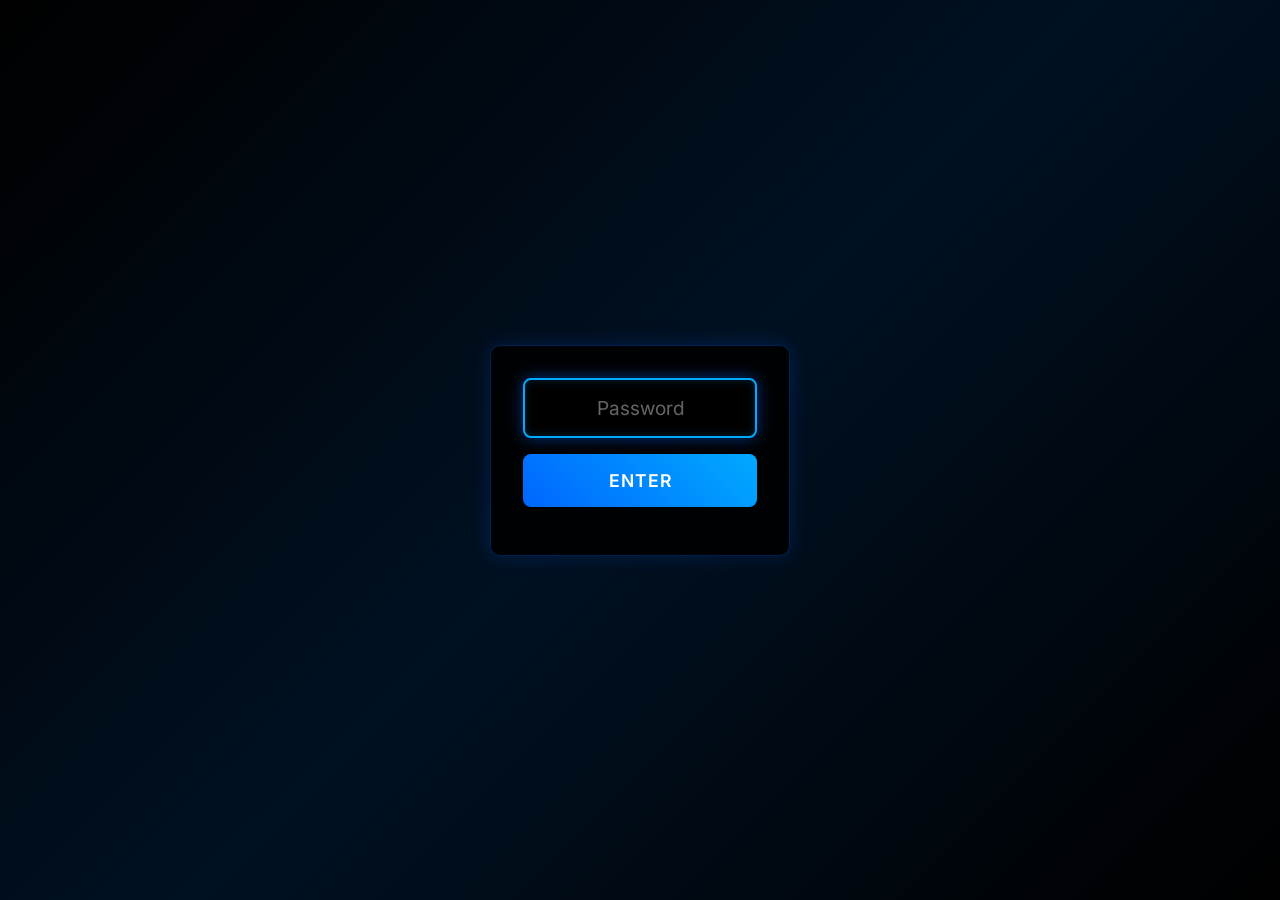
==== index.html @ 80e22170 "Add About page with bio, photo gallery, and hamburger menu link" ====
<!DOCTYPE html>
<html lang="en">
<head>
    <meta charset="UTF-8">
    <meta name="viewport" content="width=device-width, initial-scale=1.0">
    <meta name="description" content="Hells Savior - Official website of the SoundCloud rapper. Listen to latest tracks, buy merchandise, and stay updated.">
    <meta name="keywords" content="Hells Savior, rapper, SoundCloud, hip hop, music, merchandise, 777">
    <title>Hells Savior - Official Website</title>
    
    <!-- Favicon -->
    <link rel="icon" type="image/x-icon" href="/favicon.ico">
    
    <!-- CSS -->
    <link rel="stylesheet" href="src/css/main.css">
    <link rel="stylesheet" href="src/css/password.css">
    <link rel="stylesheet" href="src/css/animations.css">
    
    <!-- Fonts -->
    <link rel="preconnect" href="https://fonts.googleapis.com">
    <link rel="preconnect" href="https://fonts.gstatic.com" crossorigin>
    <link href="https://fonts.googleapis.com/css2?family=Creepster&family=Metal+Mania&family=Bebas+Neue&family=Inter:wght@300;400;500;600;700&display=swap" rel="stylesheet">
    
    <!-- Font Awesome for icons -->
    <link rel="stylesheet" href="https://cdnjs.cloudflare.com/ajax/libs/font-awesome/6.4.0/css/all.min.css">
    
    <!-- Site Configuration -->
    <script src="config/site-config.js"></script>
</head>
<body>
    <!-- Password Screen -->
    <div id="password-screen" class="password-screen">
        <div class="password-container">
            <div class="password-form">
                <input type="password" id="password-input" placeholder="Password" maxlength="4">
                <button type="button" id="password-submit">Enter</button>
            </div>
            <div id="password-error" class="password-error" style="display: none;">
                Incorrect password. Try again.
            </div>
        </div>
    </div>

    <!-- Main Content -->
    <div id="main-content" class="main-content">
        <!-- Navigation -->
        <nav class="navbar">
            <div class="nav-container">
                <!-- Desktop: left logos | Mobile: hidden -->
                <div class="nav-left nav-left-desktop">
                    <div class="logo-grid nav-logos">
                        <div class="small-logo-container">
                            <img src="assets/images/logos/bat.png" alt="Bat" class="small-logo bat-logo">
                        </div>
                        <div class="small-logo-container">
                            <img src="assets/images/logos/cowboy_hat.png" alt="Hat" class="small-logo hat-logo">
                        </div>
                        <div class="small-logo-container">
                            <img src="assets/images/logos/skull_crown.png" alt="Skull" class="small-logo skull-logo">
                        </div>
                        <div class="small-logo-container">
                            <img src="assets/images/logos/star.png" alt="Star" class="small-logo star-logo">
                        </div>
                    </div>
                </div>
                <!-- Center logo -->
                <div class="nav-center">
                    <a href="index.html" class="nav-center-logo">
                        <img src="assets/images/logos/hellssavior-white-logo-transparent.png" alt="Hells Savior" class="nav-logo-img">
                    </a>
                </div>
                <!-- Right: cart + hamburger (always visible) -->
                <div class="nav-right">
                    <div class="nav-icons">
                        <button class="nav-icon cart-icon" id="cart-btn">
                            <i class="fas fa-shopping-cart"></i>
                            <span class="cart-count" id="cart-count">0</span>
                        </button>
                        <div class="nav-toggle" id="mobile-menu">
                            <span class="bar"></span>
                            <span class="bar"></span>
                            <span class="bar"></span>
                        </div>
                    </div>
                </div>
            </div>
        </nav>

        <!-- Hamburger Menu Overlay -->
        <div class="hamburger-menu" id="hamburger-menu">
            <div class="hamburger-menu-content">
                <a href="index.html" class="hamburger-link active">Home</a>
                <a href="shop.html" class="hamburger-link">Shop</a>
                <a href="about.html" class="hamburger-link">About</a>
                <a href="#contact" class="hamburger-link">Contact</a>
                <div class="hamburger-socials">
                    <a href="https://soundcloud.com/hellssavior" target="_blank" class="hamburger-social-link"><i class="fab fa-soundcloud"></i> SoundCloud</a>
                    <a href="https://open.spotify.com/artist/6ymhBvJpIxbmAzskeuLHOm?si=hUrQgnj4Qtuc20bTeUz5wQ" target="_blank" class="hamburger-social-link"><i class="fab fa-spotify"></i> Spotify</a>
                    <a href="https://www.instagram.com/luvhellssavior/" target="_blank" class="hamburger-social-link"><i class="fab fa-instagram"></i> Instagram</a>
                    <a href="https://www.tiktok.com/@hellssavior" target="_blank" class="hamburger-social-link"><i class="fab fa-tiktok"></i> TikTok</a>
                    <a href="https://youtube.com/@hellssavior" target="_blank" class="hamburger-social-link"><i class="fab fa-youtube"></i> YouTube</a>
                </div>
            </div>
        </div>

        <!-- Search Modal -->
        <div class="search-modal" id="search-modal">
            <div class="search-modal-content">
                <div class="search-header">
                    <h3>Search</h3>
                    <button class="close-search" id="close-search">
                        <i class="fas fa-times"></i>
                    </button>
                </div>
                <div class="search-input-container">
                    <input type="text" id="search-input" placeholder="Search products..." autocomplete="off">
                    <button class="search-submit">
                        <i class="fas fa-search"></i>
                    </button>
                </div>
                <div class="search-results" id="search-results"></div>
            </div>
        </div>

        <!-- Cart Sidebar -->
        <div class="cart-sidebar" id="cart-sidebar">
            <div class="cart-header">
                <h3>Shopping Cart</h3>
                <button class="close-cart" id="close-cart">
                    <i class="fas fa-times"></i>
                </button>
            </div>
            <div class="cart-items" id="cart-items">
                <p class="empty-cart">Your cart is empty</p>
            </div>
            <div class="cart-footer">
                <div class="cart-total">
                    <span>Total: $<span id="cart-total">0.00</span></span>
                </div>
                <button class="checkout-btn" id="checkout-btn" disabled>
                    Checkout
                </button>
            </div>
        </div>

        <!-- Cart Overlay -->
        <div class="cart-overlay" id="cart-overlay"></div>

        <!-- Hero Section -->
        <section id="home" class="hero">
            <video class="bg-video" autoplay muted loop playsinline>
                <source src="assets/background-video.mp4" type="video/mp4">
                <source src="assets/background-video.mkv" type="video/x-matroska">
                Your browser does not support the video tag.
            </video>

            <div class="overlay"></div>
            <div class="logo-glass"></div>
            <img
              class="logo-chrome"
              src="assets/images/logos/hellssavior-logo-chrome-v2.png"
              alt="Hellssavior"
            >

            <div class="hero-content">
              <div class="hero-buttons">
                <a href="shop.html" class="hero-btn merch-btn primary-btn">
                  <span class="hero-btn-text">SHOP MERCH</span>
                </a>
              </div>
            </div>
        </section>


        <!-- Merchandise Section -->
        <section id="merch" class="merch-section">
            <!-- Sound Wave Canvas Background -->
            <canvas id="merch-soundwave" class="merch-soundwave-canvas" aria-hidden="true"></canvas>
            <div class="container">
                <!-- Official Merchandise Header -->
                <div class="official-merch-header">
                    <h2 class="official-merch-title">Official Merchandise</h2>
                </div>
                <div class="merch-preview">
                    <div class="merch-scroll-container">
                        <div class="merch-scroll-track" id="merch-scroll-track">
                            <!-- Products will be dynamically loaded here -->
                        </div>
                    </div>
                </div>
            </div>
        </section>

        <!-- Contact Section -->

        <!-- Footer -->
        <footer class="footer" id="contact">
            <div class="container">
                <div class="footer-content">
                    <div class="footer-section footer-contact">
                        <h3>Contact</h3>
                        <div class="contact-info">
                            <p>Business Inquiries</p>
                            <a href="mailto:Hellssavior777@gmail.com">Hellssavior777@gmail.com</a>
                        </div>
                        <div class="contact-info">
                            <p>Booking Inquiries</p>
                            <a href="https://www.instagram.com/tsu9mii_savage/" target="_blank">DM @tsu9mii_savage on Instagram</a>
                        </div>
                    </div>
                    
                    <div class="footer-section footer-social">
                        <h3>Follow</h3>
                        <div class="footer-social-links">
                            <a href="https://soundcloud.com/hellssavior" target="_blank" class="footer-social-link">
                                <i class="fab fa-soundcloud"></i>
                                <span>SoundCloud</span>
                            </a>
                            <a href="https://open.spotify.com/artist/6ymhBvJpIxbmAzskeuLHOm?si=hUrQgnj4Qtuc20bTeUz5wQ" target="_blank" class="footer-social-link">
                                <i class="fab fa-spotify"></i>
                                <span>Spotify</span>
                            </a>
                            <a href="https://www.instagram.com/luvhellssavior/" target="_blank" class="footer-social-link">
                                <i class="fab fa-instagram"></i>
                                <span>Instagram</span>
                            </a>
                            <a href="https://www.tiktok.com/@hellssavior" target="_blank" class="footer-social-link">
                                <i class="fab fa-tiktok"></i>
                                <span>TikTok</span>
                            </a>
                            <a href="https://youtube.com/@hellssavior" target="_blank" class="footer-social-link">
                                <i class="fab fa-youtube"></i>
                                <span>YouTube</span>
                            </a>
                        </div>
                    </div>
                    
                    <div class="footer-section footer-links footer-links-desktop">
                        <h3>Quick Links</h3>
                        <div class="footer-nav-links">
                            <a href="index.html">Home</a>
                            <a href="shop.html">Shop</a>
                            <a href="#contact">Contact</a>
                        </div>
                    </div>
                </div>
                
                <div class="footer-ascii">
                    <pre id="ascii-logo" class="ascii-logo" aria-label="Hells Savior"></pre>
                </div>
                
                <div class="footer-bottom">
                    <p>&copy; 2026 Hells Savior. All rights reserved.</p>
                </div>
            </div>
        </footer>

    </div>

    <!-- JavaScript -->
    <script src="src/js/password.js"></script>
    <script src="src/js/main.js"></script>
    <script src="src/js/animations.js"></script>
    <script src="src/js/shopify.js"></script>
    <script src="src/js/cart.js"></script>
    <script src="src/js/merch-soundwave.js"></script>
    <script>
        // Ensure hamburger works immediately without waiting for pageLoaded event
        document.addEventListener('DOMContentLoaded', function() {
            var mobileMenu = document.getElementById('mobile-menu');
            var hamburgerMenu = document.getElementById('hamburger-menu');
            if (!mobileMenu || !hamburgerMenu) return;

            var overlay = document.querySelector('.hamburger-overlay');
            if (!overlay) {
                overlay = document.createElement('div');
                overlay.className = 'hamburger-overlay';
                document.body.appendChild(overlay);
            }

            function open() {
                mobileMenu.classList.add('active');
                hamburgerMenu.classList.add('active');
                overlay.classList.add('active');
                document.body.style.overflow = 'hidden';
            }
            function close() {
                mobileMenu.classList.remove('active');
                hamburgerMenu.classList.remove('active');
                overlay.classList.remove('active');
                document.body.style.overflow = '';
            }

            mobileMenu.addEventListener('click', function(e) {
                e.stopPropagation();
                hamburgerMenu.classList.contains('active') ? close() : open();
            });
            overlay.addEventListener('click', close);
            document.querySelectorAll('.hamburger-link, .hamburger-social-link').forEach(function(l) {
                l.addEventListener('click', close);
            });
        });
    </script>
</body>
</html>
---- src/css/main.css ----
/*holy Reset and Base Styles */
* {
    margin: 0;
    padding: 0;
    box-sizing: border-box;
}

html {
    scroll-behavior: smooth;
}

body {
    font-family: 'Inter', sans-serif;
    background: #000000;
    color: #ffffff;
    line-height: 1.6;
    overflow-x: hidden;
    min-height: 100vh;
}

.main-content {
    opacity: 0;
    transition: opacity 0.5s ease-in;
    display: none;
}

.main-content.loaded {
    opacity: 1 !important;
    display: block !important;
}

.container {
    max-width: 1200px;
    margin: 0 auto;
    padding: 0 20px;
}

/* Typography */
h1, h2, h3 {
    font-family: 'Bebas Neue', cursive;
    letter-spacing: 2px;
}

.section-title {
    font-size: 3rem;
    text-align: center;
    margin-bottom: 3rem;
    text-transform: uppercase;
    position: relative;
    /* Solid chrome metallic text */
    background: linear-gradient(
        180deg,
        #ffffff 0%,
        #e8e8e8 15%,
        #c0c0c0 30%,
        #f0f0f0 45%,
        #a8a8a8 55%,
        #d8d8d8 70%,
        #ffffff 85%,
        #e0e0e0 100%
    );
    -webkit-background-clip: text;
    background-clip: text;
    -webkit-text-fill-color: transparent;
    color: transparent;
    filter: drop-shadow(0 1px 2px rgba(0,0,0,0.8)) drop-shadow(0 0 8px rgba(200,220,255,0.15));
}

.section-title::after {
    content: '';
    position: absolute;
    bottom: -10px;
    left: 50%;
    transform: translateX(-50%);
    width: 60px;
    height: 3px;
    background: linear-gradient(90deg, #0066ff, #00aaff);
}

.title-icon {
    color: #0066ff;
    text-shadow:
        0 0 10px #0066ff;
    animation: iconGlow 2s ease-in-out infinite alternate;
}

@keyframes iconGlow {
    0% {
        text-shadow: 0 0 10px #0066ff;
    }
    100% {
        text-shadow:
            0 0 20px #0066ff,
            0 0 30px #0066ff;
    }
}

/* Navigation */
.navbar {
    position: fixed;
    top: 0;
    width: 100%;
    background: rgba(0, 0, 0, 0.98);
    backdrop-filter: blur(15px);
    -webkit-backdrop-filter: blur(15px);
    z-index: 1000;
    padding: 0.4rem 0;
    transition: all 0.3s ease;
    border-bottom: 2px solid rgba(0, 102, 255, 0.3);
    box-shadow: 0 4px 20px rgba(0, 0, 0, 0.5);
}

.nav-container {
    max-width: 1400px;
    margin: 0 auto;
    padding: 0 30px;
    display: flex;
    justify-content: space-between;
    align-items: center;
    position: relative;
}

.nav-left {
    display: flex;
    align-items: center;
}

.nav-center {
    position: absolute;
    left: 50%;
    transform: translateX(-50%);
    display: flex;
    align-items: center;
    justify-content: center;
}

.nav-center-logo {
    display: flex;
    align-items: center;
    justify-content: center;
    text-decoration: none;
    line-height: 0;
}

.nav-logo-img {
    height: 70px;
    width: auto;
    max-width: 400px;
    object-fit: contain;
    display: block;
    transition: filter 0.3s ease;
    filter:
        drop-shadow(0 0 6px rgba(0, 102, 255, 0.4))
        drop-shadow(0 0 14px rgba(0, 102, 255, 0.2));
    animation: navLogoBlueGlow 4s ease-in-out infinite alternate;
}

@keyframes navLogoBlueGlow {
    0% {
        filter:
            drop-shadow(0 0 4px rgba(0, 102, 255, 0.3))
            drop-shadow(0 0 10px rgba(0, 102, 255, 0.15));
    }
    100% {
        filter:
            drop-shadow(0 0 8px rgba(0, 102, 255, 0.55))
            drop-shadow(0 0 18px rgba(0, 102, 255, 0.3));
    }
}

.nav-center-logo:hover .nav-logo-img {
    filter:
        drop-shadow(0 0 10px rgba(0, 102, 255, 0.7))
        drop-shadow(0 0 22px rgba(0, 102, 255, 0.4))
        drop-shadow(0 0 6px rgba(255,255,255,0.2));
    animation-play-state: paused;
}

.nav-right {
    display: flex;
    align-items: center;
}

.logo-grid {
    display: flex;
    gap: 1rem;
    align-items: center;
}

.nav-icons {
    display: flex;
    gap: 1rem;
    align-items: center;
}

.nav-main-logo {
    height: 100%;
    width: auto;
    max-height: 80px;
    filter:
        drop-shadow(0 0 20px rgba(0, 102, 255, 1))
        drop-shadow(0 0 40px rgba(0, 102, 255, 0.8))
        drop-shadow(0 0 60px rgba(0, 102, 255, 0.6));
    animation: navLogoGlow 3s ease-in-out infinite alternate;
    transition: all 0.3s ease;
}

.nav-main-logo:hover {
    transform: scale(1.05);
    filter:
        drop-shadow(0 0 15px rgba(0, 102, 255, 0.8))
        drop-shadow(0 0 25px rgba(0, 102, 255, 0.6))
        drop-shadow(0 0 35px rgba(0, 102, 255, 0.4));
}

@keyframes navLogoGlow {
    0% {
        filter:
            drop-shadow(0 0 10px rgba(0, 102, 255, 0.6))
            drop-shadow(0 0 20px rgba(0, 102, 255, 0.4));
    }
    100% {
        filter:
            drop-shadow(0 0 15px rgba(0, 102, 255, 0.8))
            drop-shadow(0 0 25px rgba(0, 102, 255, 0.6))
            drop-shadow(0 0 35px rgba(0, 102, 255, 0.4));
    }
}

.nav-logo {
    display: flex;
    align-items: center;
    gap: 1rem;
}

.logo-icon {
    display: flex;
    flex-direction: column;
    align-items: center;
    font-size: 1.2rem;
}

.logo-777 {
    color: #0066ff;
    font-family: 'Metal Mania', cursive;
    text-shadow:
        0 0 10px #0066ff,
        2px 2px 0px #000000;
    animation: logoFlicker 3s ease-in-out infinite;
}

.logo-skull {
    color: #0066ff;
    text-shadow: 
        0 0 10px #0066ff,
        1px 1px 0px #000000;
    animation: skullGlow 2s ease-in-out infinite alternate;
}

@keyframes logoFlicker {
    0%, 100% { opacity: 1; }
    50% { opacity: 0.8; }
}

@keyframes skullGlow {
    0% {
        text-shadow: 
            0 0 10px #0066ff,
            1px 1px 0px #000000;
    }
    100% {
        text-shadow: 
            0 0 20px #0066ff,
            0 0 30px #0066ff,
            1px 1px 0px #000000;
    }
}

.nav-logo h1 {
    font-size: 1.8rem;
    color: #ffffff;
    text-shadow: 2px 2px 4px rgba(0, 0, 0, 0.8);
}

.nav-menu {
    display: flex;
    gap: 3rem;
    align-items: center;
}

.nav-link {
    color: #ffffff;
    text-decoration: none;
    font-weight: 500;
    font-size: 1rem;
    letter-spacing: 1px;
    transition: all 0.3s ease;
    position: relative;
    padding: 0.5rem 0;
    text-transform: uppercase;
    border: none;
    background: none;
}

.nav-link:hover {
    color: #0066ff;
    text-shadow: 0 0 10px rgba(0, 102, 255, 0.5);
}

.nav-link.active {
    color: #0066ff;
    text-shadow: 0 0 10px rgba(0, 102, 255, 0.8);
}

.nav-link::after {
    content: '';
    position: absolute;
    bottom: 0;
    left: 0;
    width: 0;
    height: 2px;
    background: linear-gradient(90deg, #0066ff, #00aaff);
    transition: width 0.3s ease;
}

.nav-link:hover::after,
.nav-link.active::after {
    width: 100%;
}

/* Navigation Icons */
.nav-icon {
    background: none;
    border: none;
    color: #ffffff;
    font-size: 1.5rem;
    cursor: pointer;
    padding: 0.8rem;
    border-radius: 50%;
    transition: all 0.3s ease;
    position: relative;
    display: flex;
    align-items: center;
    justify-content: center;
    width: 50px;
    height: 50px;
}

.nav-icon:hover {
    color: #0066ff;
    background: rgba(0, 102, 255, 0.1);
    transform: scale(1.1);
}

.cart-count {
    position: absolute;
    top: -2px;
    right: -2px;
    background: #0066ff;
    color: white;
    border-radius: 50%;
    width: 20px;
    height: 20px;
    font-size: 0.75rem;
    display: flex;
    align-items: center;
    justify-content: center;
    font-weight: bold;
    min-width: 20px;
}

.cart-count:empty {
    display: none;
}

.nav-toggle {
    display: none;
    flex-direction: column;
    cursor: pointer;
}

.bar {
    width: 25px;
    height: 3px;
    background: #ffffff;
    margin: 3px 0;
    transition: 0.3s;
    border-radius: 2px;
}

/* Hero Section */
.hero {
  position: relative;
  min-height: 100vh;
  overflow: hidden;
  background: #000;
  isolation: isolate;
}

.bg-video {
  position: absolute;
  inset: 0;
  width: 100%;
  height: 100%;
  object-fit: cover;
}

.overlay {
  position: absolute;
  inset: 0;
  background: rgba(0, 0, 0, 0.02);
  pointer-events: none;
}

.logo-glass {
  --logo-mask: url("../../assets/images/logos/hellssavior-mask-clean.png");
  position: absolute;
  left: 50%;
  top: 23%;
  transform: translate(-50%, -50%);
  width: min(68vw, 1080px);
  aspect-ratio: 1661 / 642;
  z-index: 10;
  pointer-events: none;
  filter:
    drop-shadow(0 0 2px rgba(255,255,255,0.3))
    drop-shadow(0 0 8px rgba(120,170,255,0.15))
    drop-shadow(0 0 16px rgba(255,255,255,0.08));
  animation: glassShimmer 6s ease-in-out infinite;
}

.logo-glass::before {
  content: "";
  position: absolute;
  inset: 0;
  -webkit-mask: var(--logo-mask) center / contain no-repeat;
  mask: var(--logo-mask) center / contain no-repeat;
  background:
    linear-gradient(
      180deg,
      rgba(255,255,255,0.04) 0%,
      rgba(255,255,255,0.02) 18%,
      rgba(255,255,255,0.01) 42%,
      rgba(255,255,255,0.02) 72%,
      rgba(255,255,255,0.02) 100%
    );
  -webkit-backdrop-filter: blur(4px) saturate(110%) brightness(1.02);
  backdrop-filter: blur(4px) saturate(110%) brightness(1.02);
}

.logo-chrome {
  position: absolute;
  left: 50%;
  top: 23%;
  transform: translate(-50%, -50%);
  width: min(68vw, 1080px);
  aspect-ratio: 1661 / 642;
  z-index: 11;
  pointer-events: none;
  height: auto;
  object-fit: contain;
  mix-blend-mode: screen;
  opacity: 0.85;
  filter:
    contrast(1.4)
    brightness(1.3)
    saturate(1.6)
    drop-shadow(0 0 3px rgba(255,255,255,0.6))
    drop-shadow(0 0 10px rgba(255,255,255,0.25))
    drop-shadow(0 0 18px rgba(120,170,255,0.2));
  animation: breatheGlitch 6s ease-in-out infinite;
}

.hero-content {
    position: absolute;
    bottom: 15vh;
    left: 0;
    right: 0;
    text-align: center;
    z-index: 4;
    animation: heroFadeInUp 1.5s ease-out;
}

/* Hero Buttons */
.hero-buttons {
    display: flex;
    gap: 2rem;
    justify-content: center;
    margin-top: 2rem;
}

.hero-btn {
    padding: 1.2rem 2.5rem;
    font-family: 'Bebas Neue', cursive;
    font-size: 1.3rem;
    font-weight: 700;
    letter-spacing: 3px;
    text-decoration: none;
    text-transform: uppercase;
    border: none;
    background: linear-gradient(
        145deg,
        rgba(0, 102, 255, 0.15) 0%,
        rgba(0, 170, 255, 0.1) 50%,
        rgba(0, 102, 255, 0.15) 100%
    );
    color: #ffffff;
    border-radius: 15px;
    transition: all 0.4s cubic-bezier(0.175, 0.885, 0.32, 1.275);
    backdrop-filter: blur(20px) saturate(180%);
    box-shadow:
        0 8px 32px rgba(0, 102, 255, 0.3),
        inset 0 2px 0 rgba(255, 255, 255, 0.2),
        inset 0 -2px 0 rgba(0, 0, 0, 0.1),
        0 0 0 1px rgba(255, 255, 255, 0.1);
    position: relative;
    overflow: hidden;
    text-shadow: 0 2px 4px rgba(0, 0, 0, 0.3);
}

.hero-btn::before {
    content: '';
    position: absolute;
    top: 0;
    left: -100%;
    width: 100%;
    height: 100%;
    background: linear-gradient(
        90deg,
        transparent,
        rgba(255, 255, 255, 0.4),
        transparent
    );
    transition: left 0.6s ease;
    z-index: 1;
}

.hero-btn::after {
    content: '';
    position: absolute;
    top: 50%;
    left: 50%;
    width: 0;
    height: 0;
    background: radial-gradient(circle, rgba(255, 255, 255, 0.3), transparent 70%);
    transition: all 0.4s ease;
    transform: translate(-50%, -50%);
    border-radius: 50%;
    z-index: 0;
}

.hero-btn:hover::before {
    left: 100%;
}

.hero-btn:hover::after {
    width: 300px;
    height: 300px;
}

.hero-btn:hover {
    background: linear-gradient(
        145deg,
        rgba(0, 102, 255, 0.25) 0%,
        rgba(0, 170, 255, 0.2) 50%,
        rgba(0, 102, 255, 0.25) 100%
    );
    color: #ffffff;
    transform: translateY(-4px) scale(1.05);
    box-shadow:
        0 15px 50px rgba(0, 102, 255, 0.6),
        inset 0 3px 0 rgba(255, 255, 255, 0.3),
        inset 0 -3px 0 rgba(0, 0, 0, 0.2),
        0 0 60px rgba(0, 102, 255, 0.4),
        0 0 0 2px rgba(255, 255, 255, 0.2);
    text-shadow: 0 0 20px rgba(0, 102, 255, 0.8);
}

.merch-btn {
    background: transparent !important;
    border: 1px solid rgba(0, 102, 255, 0.35) !important;
    box-shadow:
        0 0 6px rgba(0, 102, 255, 0.15) !important;
}

/* Primary and Secondary Button Hierarchy */
.primary-btn {
    transform: scale(1.1);
    background: linear-gradient(
        145deg,
        rgba(0, 102, 255, 0.25) 0%,
        rgba(0, 170, 255, 0.2) 50%,
        rgba(0, 102, 255, 0.25) 100%
    ) !important;
    box-shadow:
        0 12px 40px rgba(0, 102, 255, 0.4),
        inset 0 2px 0 rgba(255, 255, 255, 0.3),
        inset 0 -2px 0 rgba(0, 0, 0, 0.1),
        0 0 0 2px rgba(255, 255, 255, 0.15) !important;
}

.secondary-btn {
    transform: scale(0.9);
    opacity: 0.8;
    background: linear-gradient(
        145deg,
        rgba(255, 255, 255, 0.1) 0%,
        rgba(255, 255, 255, 0.05) 50%,
        rgba(255, 255, 255, 0.1) 100%
    ) !important;
    box-shadow:
        0 6px 20px rgba(0, 0, 0, 0.3),
        inset 0 1px 0 rgba(255, 255, 255, 0.1),
        0 0 0 1px rgba(255, 255, 255, 0.1) !important;
}

.secondary-btn:hover {
    opacity: 1;
    transform: scale(0.95);
}

.merch-btn:hover {
    background: linear-gradient(
        145deg,
        rgba(0, 102, 255, 0.25) 0%,
        rgba(102, 51, 255, 0.2) 50%,
        rgba(0, 102, 255, 0.25) 100%
    );
    box-shadow:
        0 15px 50px rgba(102, 51, 255, 0.6),
        inset 0 3px 0 rgba(255, 255, 255, 0.3),
        inset 0 -3px 0 rgba(0, 0, 0, 0.2),
        0 0 60px rgba(102, 51, 255, 0.4),
        0 0 0 2px rgba(255, 255, 255, 0.2);
    text-shadow: 0 0 20px rgba(102, 51, 255, 0.8);
}

.spotify-btn {
    background: linear-gradient(
        145deg,
        rgba(30, 215, 96, 0.15) 0%,
        rgba(0, 170, 255, 0.1) 50%,
        rgba(30, 215, 96, 0.15) 100%
    );
}

.spotify-btn:hover {
    background: linear-gradient(
        145deg,
        rgba(30, 215, 96, 0.25) 0%,
        rgba(0, 170, 255, 0.2) 50%,
        rgba(30, 215, 96, 0.25) 100%
    );
    box-shadow:
        0 15px 50px rgba(30, 215, 96, 0.6),
        inset 0 3px 0 rgba(255, 255, 255, 0.3),
        inset 0 -3px 0 rgba(0, 0, 0, 0.2),
        0 0 60px rgba(30, 215, 96, 0.4),
        0 0 0 2px rgba(255, 255, 255, 0.2);
    text-shadow: 0 0 20px rgba(30, 215, 96, 0.8);
}

/* Responsive logo sizing — fill the screen width on mobile */
@media (max-width: 768px) {
  .logo-glass,
  .logo-chrome {
    width: 95vw;
    top: 35%;
  }
}

@media (max-width: 480px) {
  .logo-glass,
  .logo-chrome {
    width: 98vw;
    top: 33%;
  }
}

/* Chrome button text styling */
.hero-btn-text {
    position: relative;
    z-index: 2;
    display: inline-block;
    background: linear-gradient(
        180deg,
        rgba(255,255,255,1) 0%,
        rgba(230,240,255,0.95) 30%,
        rgba(165,205,255,0.95) 52%,
        rgba(255,255,255,0.98) 72%,
        rgba(255,255,255,1) 100%
    );
    -webkit-background-clip: text;
    background-clip: text;
    -webkit-text-fill-color: transparent;
    color: transparent;
    text-shadow:
        0 0 1px rgba(255,255,255,0.55),
        0 0 8px rgba(120,170,255,0.10);
}

/* Logo Glass Animations */
@keyframes glassShimmer {
  0%, 100% {
    filter:
      drop-shadow(0 0 2px rgba(255,255,255,0.3))
      drop-shadow(0 0 8px rgba(120,170,255,0.15))
      drop-shadow(0 0 16px rgba(255,255,255,0.08));
  }
  50% {
    filter:
      drop-shadow(0 0 3px rgba(255,255,255,0.4))
      drop-shadow(0 0 12px rgba(120,170,255,0.2))
      drop-shadow(0 0 20px rgba(255,255,255,0.12));
  }
}

@keyframes breatheGlitch {
  0% {
    transform: translate(-50%, -50%) scale(1);
    opacity: 0.85;
  }
  25% {
    transform: translate(-50%, -50%) scale(1.015);
    opacity: 0.9;
  }
  35% {
    transform: translate(-50%, -50%) scale(1.015) translateX(2px);
    opacity: 0.75;
    filter:
      contrast(1.6)
      brightness(1.4)
      saturate(1.8)
      drop-shadow(0 0 4px rgba(255,255,255,0.7))
      drop-shadow(0 0 12px rgba(255,255,255,0.3))
      drop-shadow(0 0 20px rgba(120,170,255,0.25));
  }
  37% {
    transform: translate(-50%, -50%) scale(1.015) translateX(-1px);
    opacity: 0.95;
  }
  50% {
    transform: translate(-50%, -50%) scale(1.02);
    opacity: 0.9;
  }
  75% {
    transform: translate(-50%, -50%) scale(1.015);
    opacity: 0.85;
  }
  85% {
    transform: translate(-50%, -50%) scale(1.015) translateX(-2px);
    opacity: 0.8;
    filter:
      contrast(1.5)
      brightness(1.35)
      saturate(1.7)
      drop-shadow(0 0 3px rgba(255,255,255,0.65))
      drop-shadow(0 0 11px rgba(255,255,255,0.28))
      drop-shadow(0 0 19px rgba(120,170,255,0.22));
  }
  87% {
    transform: translate(-50%, -50%) scale(1.015) translateX(1px);
    opacity: 0.9;
  }
  100% {
    transform: translate(-50%, -50%) scale(1);
    opacity: 0.85;
  }
}

@keyframes heroFadeInUp {
    from {
        opacity: 0;
        transform: translateY(50px);
    }
    to {
        opacity: 1;
        transform: translateY(0);
    }
}

/* Four Small Logos Grid */
.logo-grid {
    display: grid;
    grid-template-columns: repeat(2, 1fr);
    gap: 3rem;
    max-width: 300px;
    margin: 0 auto;
    padding: 2rem;
}

/* Navigation Bar Logos - Horizontal Row */
.nav-logos.logo-grid {
    display: flex;
    flex-direction: row;
    gap: 1.5rem;
    align-items: center;
    margin: 0;
    max-width: none;
    padding: 0;
    grid-template-columns: none;
}

.small-logo-container {
    display: flex;
    justify-content: center;
    align-items: center;
    position: relative;
    padding: 0.5rem;
    border-radius: 12px;
    transition: all 0.3s ease;
}

.small-logo-container:hover {
    background: transparent;
    transform: translateY(-2px);
}

.small-logo {
    width: 60px;
    height: 60px;
    object-fit: contain;
    filter: drop-shadow(0 0 8px rgba(0, 102, 255, 0.3));
    transition: all 0.4s ease;
    opacity: 0.8;
}

/* Navigation Bar Logo Sizing */
.nav-logos .small-logo {
    width: 60px;
    height: 60px;
}

/* Sequential Glow Animation */
.bat-logo {
    animation: sequentialGlow 6s ease-in-out infinite;
    animation-delay: 0s;
}

.hat-logo {
    animation: sequentialGlow 6s ease-in-out infinite;
    animation-delay: 1.5s;
}

.skull-logo {
    animation: sequentialGlow 6s ease-in-out infinite;
    animation-delay: 3s;
}

.star-logo {
    animation: sequentialGlow 6s ease-in-out infinite;
    animation-delay: 4.5s;
}

@keyframes sequentialGlow {
    0%, 80% {
        filter: drop-shadow(0 0 8px rgba(0, 102, 255, 0.3));
        opacity: 0.8;
        transform: scale(1);
    }
    10% {
        filter: drop-shadow(0 0 15px rgba(0, 102, 255, 0.6));
        opacity: 0.9;
        transform: scale(1.05);
    }
    20% {
        filter: drop-shadow(0 0 25px rgba(0, 102, 255, 0.9));
        opacity: 1;
        transform: scale(1.1);
    }
    30% {
        filter: drop-shadow(0 0 20px rgba(0, 102, 255, 0.7));
        opacity: 0.95;
        transform: scale(1.05);
    }
}

/* Hover effects for individual logos */
.small-logo:hover {
    filter: drop-shadow(0 0 30px rgba(0, 102, 255, 1)) !important;
    opacity: 1 !important;
    transform: scale(1.2) !important;
    animation-play-state: paused;
}

.small-logo-container:hover .small-logo {
    filter: drop-shadow(0 0 30px rgba(0, 102, 255, 1)) !important;
    opacity: 1 !important;
    transform: scale(1.2) !important;
}

.hero-star {
    margin-bottom: 2rem;
    position: relative;
}

.hero-star-symbol {
    font-size: 3rem;
    color: #ffffff;
    text-shadow:
        0 0 20px #0066ff,
        0 0 40px #00aaff;
    animation: heroStarGlow 3s ease-in-out infinite alternate;
    display: block;
}

@keyframes heroStarGlow {
    0% {
        text-shadow:
            0 0 20px #0066ff,
            0 0 40px #00aaff;
        transform: scale(1);
    }
    100% {
        text-shadow:
            0 0 30px #0066ff,
            0 0 50px #0066ff,
            0 0 60px #00aaff;
        transform: scale(1.1);
    }
}

.hero-title {
    margin-bottom: 1rem;
    display: flex;
    flex-direction: column;
    align-items: center;
    gap: 0.5rem;
}

.title-777 {
    font-family: 'Metal Mania', cursive;
    font-size: 3rem;
    color: #0066ff;
    text-shadow:
        0 0 20px #0066ff,
        0 0 40px #0066ff,
        3px 3px 0px #000000;
    animation: title777Flicker 2s ease-in-out infinite;
}

.title-main {
    font-family: 'Bebas Neue', cursive;
    font-size: 4rem;
    color: #ffffff;
    text-shadow: 
        0 0 20px #0066ff,
        3px 3px 0px rgba(0, 0, 0, 0.8);
    animation: titleMainGlow 3s ease-in-out infinite alternate;
}

@keyframes title777Flicker {
    0%, 100% { opacity: 1; }
    50% { opacity: 0.8; }
}

@keyframes titleMainGlow {
    0% {
        text-shadow: 
            0 0 20px #0066ff,
            3px 3px 0px rgba(0, 0, 0, 0.8);
    }
    100% {
        text-shadow: 
            0 0 30px #0066ff,
            0 0 40px #0066ff,
            3px 3px 0px rgba(0, 0, 0, 0.8);
    }
}

.hero-subtitle {
    font-size: 1.5rem;
    margin-bottom: 2rem;
    color: #cccccc;
    letter-spacing: 3px;
    text-shadow: 1px 1px 2px #000000;
}

.hero-buttons {
    display: flex;
    gap: 1rem;
    justify-content: center;
    flex-wrap: wrap;
}

.btn {
    padding: 12px 30px;
    text-decoration: none;
    border-radius: 5px;
    font-weight: 600;
    text-transform: uppercase;
    letter-spacing: 1px;
    transition: all 0.3s ease;
    border: 2px solid transparent;
    display: inline-flex;
    align-items: center;
    gap: 0.5rem;
    position: relative;
    overflow: hidden;
}

.btn::before {
    content: '';
    position: absolute;
    top: 0;
    left: -100%;
    width: 100%;
    height: 100%;
    background: linear-gradient(90deg, transparent, rgba(255, 255, 255, 0.2), transparent);
    transition: left 0.5s ease;
}

.btn:hover::before {
    left: 100%;
}

.btn-primary {
    background: #0066ff;
    color: #ffffff;
    box-shadow: 0 4px 15px rgba(0, 102, 255, 0.3);
    border: 2px solid #0066ff;
}

.btn-primary:hover {
    transform: translateY(-2px);
    box-shadow: 0 6px 20px rgba(0, 102, 255, 0.5);
    background: #0052cc;
}

.btn-secondary {
    background: transparent;
    color: #0066ff;
    border: 2px solid #0066ff;
    box-shadow: 0 4px 15px rgba(0, 102, 255, 0.3);
}

.btn-secondary:hover {
    background: #0066ff;
    color: #ffffff;
    transform: translateY(-2px);
    box-shadow: 0 6px 20px rgba(0, 102, 255, 0.5);
}

.scroll-indicator {
    position: absolute;
    bottom: 30px;
    left: 50%;
    transform: translateX(-50%);
    color: #ffffff;
    font-size: 1.5rem;
    animation: scrollBounce 2s infinite;
    text-shadow: 0 0 10px #0066ff;
}

@keyframes scrollBounce {
    0%, 20%, 50%, 80%, 100% { transform: translateX(-50%) translateY(0); }
    40% { transform: translateX(-50%) translateY(-10px); }
    60% { transform: translateX(-50%) translateY(-5px); }
}

/* Music Video Section */
.music-video-section {
    padding: 100px 0;
    background: #0a0a0a;
    position: relative;
}

.music-video-section::before {
    content: '';
    position: absolute;
    top: 0;
    left: 0;
    right: 0;
    bottom: 0;
    background: transparent;
}

.video-container {
    display: grid;
    grid-template-columns: 2fr 1fr;
    gap: 3rem;
    align-items: center;
    position: relative;
    z-index: 1;
}

.video-wrapper {
    position: relative;
    width: 100%;
    height: 0;
    padding-bottom: 56.25%; /* 16:9 aspect ratio */
    border-radius: 15px;
    overflow: hidden;
    box-shadow:
        0 10px 30px rgba(0, 102, 255, 0.3),
        0 0 50px rgba(0, 170, 255, 0.2);
    border: 2px solid rgba(0, 102, 255, 0.3);
}

.video-wrapper iframe {
    position: absolute;
    top: 0;
    left: 0;
    width: 100%;
    height: 100%;
    border: none;
}

.video-info {
    padding: 2rem;
    background: rgba(0, 0, 0, 0.8);
    border-radius: 15px;
    border: 1px solid rgba(0, 102, 255, 0.2);
    backdrop-filter: blur(10px);
}

.video-title {
    font-size: 2rem;
    color: #0066ff;
    margin-bottom: 1rem;
    text-shadow: 0 0 10px #0066ff;
    font-family: 'Bebas Neue', cursive;
    letter-spacing: 2px;
}

.video-description {
    color: #cccccc;
    line-height: 1.6;
    margin-bottom: 2rem;
    font-size: 1.1rem;
}

.video-stats {
    display: flex;
    flex-direction: column;
    gap: 1rem;
}

.stat-item {
    display: flex;
    align-items: center;
    gap: 0.5rem;
    color: #0066ff;
    font-weight: 600;
    text-shadow: 0 0 5px #0066ff;
}

.stat-item i {
    font-size: 1.2rem;
}

/* Music Section */
.music-section {
    padding: 100px 0;
    background: #111111;
    position: relative;
}

.music-section::before {
    content: '';
    position: absolute;
    top: 0;
    left: 0;
    right: 0;
    bottom: 0;
    background: transparent;
}

.music-grid {
    display: grid;
    grid-template-columns: repeat(auto-fit, minmax(300px, 1fr));
    gap: 2rem;
    margin-bottom: 3rem;
    position: relative;
    z-index: 1;
}

.track-card {
    background: rgba(0, 0, 0, 0.8);
    border-radius: 10px;
    padding: 2rem;
    text-align: center;
    transition: all 0.3s ease;
    border: 1px solid rgba(255, 255, 255, 0.1);
    backdrop-filter: blur(10px);
    position: relative;
    overflow: hidden;
}

.track-card::before {
    content: '';
    position: absolute;
    top: 0;
    left: 0;
    right: 0;
    bottom: 0;
    background: linear-gradient(45deg, rgba(0, 102, 255, 0.05), rgba(0, 170, 255, 0.05));
    opacity: 0;
    transition: opacity 0.3s ease;
}

.track-card:hover::before {
    opacity: 1;
}

.track-card:hover {
    transform: translateY(-10px);
    box-shadow:
        0 10px 30px rgba(0, 102, 255, 0.2),
        0 0 50px rgba(0, 170, 255, 0.2);
    border-color: rgba(0, 102, 255, 0.3);
}

.track-artwork {
    width: 150px;
    height: 150px;
    background: linear-gradient(45deg, #0066ff, #00aaff);
    border-radius: 10px;
    margin: 0 auto 1.5rem;
    display: flex;
    align-items: center;
    justify-content: center;
    position: relative;
    overflow: hidden;
}

.track-flames {
    position: absolute;
    top: 0;
    left: 0;
    right: 0;
    bottom: 0;
}

.track-flame {
    position: absolute;
    width: 6px;
    height: 25px;
    background: linear-gradient(to top, #0066ff 0%, #0099ff 50%, #00aaff 100%);
    border-radius: 50% 50% 50% 50% / 60% 60% 40% 40%;
    animation: trackFlameFlicker 0.8s ease-in-out infinite alternate;
    opacity: 0.7;
}

.track-flame-1 { top: 10px; left: 20px; animation-delay: 0s; }
.track-flame-2 { top: 15px; right: 25px; animation-delay: 0.3s; }
.track-flame-3 { bottom: 20px; left: 50%; transform: translateX(-50%); animation-delay: 0.6s; }

@keyframes trackFlameFlicker {
    0% {
        transform: scaleY(1) scaleX(1) rotate(-1deg);
        opacity: 0.5;
    }
    100% {
        transform: scaleY(1.2) scaleX(0.8) rotate(1deg);
        opacity: 0.9;
    }
}

.play-btn {
    font-size: 3rem;
    color: #ffffff;
    cursor: pointer;
    transition: all 0.3s ease;
    z-index: 2;
    position: relative;
    text-shadow: 0 0 20px rgba(255, 255, 255, 0.8);
}

.track-artwork:hover .play-btn {
    transform: scale(1.2);
    text-shadow: 
        0 0 30px rgba(255, 255, 255, 1),
        0 0 40px rgba(0, 102, 255, 0.8);
}

.track-title {
    font-size: 1.5rem;
    margin-bottom: 0.5rem;
    color: #ffffff;
    text-shadow: 1px 1px 2px rgba(0, 0, 0, 0.8);
}

.track-info {
    color: #cccccc;
    font-size: 0.9rem;
}

.music-links {
    display: flex;
    gap: 2rem;
    justify-content: center;
    align-items: center;
    position: relative;
    z-index: 1;
}

.btn-soundcloud {
    background: #ff5500;
    color: #ffffff;
    padding: 15px 40px;
    font-size: 1.1rem;
    border: 2px solid #ff5500;
    text-decoration: none;
    border-radius: 10px;
    transition: all 0.3s ease;
    font-weight: 600;
    text-transform: uppercase;
    letter-spacing: 1px;
}

.btn-soundcloud:hover {
    transform: translateY(-2px);
    box-shadow: 0 6px 20px rgba(255, 85, 0, 0.4);
    background: #cc4400;
    color: #ffffff;
}

.btn-soundcloud i {
    margin-right: 10px;
}

.btn-spotify {
    background: #1db954;
    color: #ffffff;
    padding: 15px 40px;
    font-size: 1.1rem;
    border: 2px solid #1db954;
    text-decoration: none;
    border-radius: 10px;
    transition: all 0.3s ease;
    font-weight: 600;
    text-transform: uppercase;
    letter-spacing: 1px;
}

.btn-spotify:hover {
    transform: translateY(-2px);
    box-shadow: 0 6px 20px rgba(29, 185, 84, 0.4);
    background: #1ed760;
    color: #ffffff;
}

.btn-spotify i {
    margin-right: 10px;
}

/* Legacy support for old soundcloud-link class */
.soundcloud-link {
    text-align: center;
    position: relative;
    z-index: 1;
}

/* Merchandise Section */
.merch-section {
    padding: 100px 0;
    background: #000000;
    position: relative;
    overflow: hidden;
    border-top: 2px solid rgba(0, 102, 255, 0.3);
    box-shadow: 0 -4px 30px rgba(0, 102, 255, 0.15);
}

/* Sound wave canvas */
.merch-soundwave-canvas {
    position: absolute;
    inset: 0;
    width: 100%;
    height: 100%;
    z-index: 0;
    pointer-events: none;
    opacity: 0.85;
}

/* Scanlines overlay for merch section - behind content */
.merch-section::before {
    content: '';
    position: absolute;
    inset: 0;
    z-index: 0;
    pointer-events: none;
    background: repeating-linear-gradient(
        0deg,
        rgba(255, 255, 255, 0.04) 0px,
        rgba(255, 255, 255, 0.04) 1px,
        rgba(0, 0, 0, 0.5) 1px,
        rgba(0, 0, 0, 0.5) 2px
    );
}

@keyframes merchScanlinesDrift {
    0% { background-position: 0 0; }
    100% { background-position: 0 60px; }
}

/* ASCII Fire Background Container */
#merch-ascii-fire {
    position: absolute;
    inset: 0;
    z-index: 0;
    pointer-events: none;
    overflow: hidden;
    isolation: isolate;
}

#merch-ascii-fire .ascii-viewport {
    position: absolute;
    inset: 0;
    overflow: hidden;
    isolation: isolate;
}

#merch-ascii-fire .ascii-viewport::before {
    content: "";
    position: absolute;
    inset: -10% -10% auto -10%;
    height: 55%;
    background: radial-gradient(circle at 50% 10%, rgba(88, 182, 255, 0.04), transparent 34%);
    pointer-events: none;
    z-index: 0;
}

#merch-ascii-fire .ascii-viewport::after {
    content: "";
    position: absolute;
    inset: auto -10% -18% -10%;
    height: 55%;
    background: radial-gradient(circle at 50% 100%, rgba(37, 127, 255, 0.04), transparent 36%);
    pointer-events: none;
    z-index: 0;
}

#merch-ascii-fire .ascii-world {
    position: absolute;
    inset: 0;
    z-index: 1;
    will-change: transform;
    transform: translate3d(0, 0, 0);
    contain: layout style paint;
    backface-visibility: hidden;
    pointer-events: none;
}

#merch-ascii-fire .pattern-copy {
    position: absolute;
    inset: 0;
    transform: translate3d(var(--offset-x), var(--offset-y), 0);
    backface-visibility: hidden;
    pointer-events: none;
}

#merch-ascii-fire .ascii {
    margin: 0;
    white-space: pre;
    font-family: monospace;
    font-size: clamp(9px, 1.2vw, 14px);
    font-weight: 400;
    line-height: 0.84;
    letter-spacing: 0;
    text-align: left;
    text-rendering: geometricPrecision;
    -webkit-font-smoothing: none;
    -moz-osx-font-smoothing: auto;
}

#merch-ascii-fire .ascii-measure {
    position: absolute;
    top: -9999px;
    left: -9999px;
    visibility: hidden;
    pointer-events: none;
}

#merch-ascii-fire .ascii-tile {
    position: absolute;
    width: max-content;
    height: max-content;
    transform: translate3d(var(--x), var(--y), 0);
    pointer-events: none;
    opacity: 0.95;
    backface-visibility: hidden;
}

#merch-ascii-fire .layer {
    position: absolute;
    top: 0;
    left: 0;
    margin: 0;
    white-space: pre;
    pointer-events: none;
    backface-visibility: hidden;
}

#merch-ascii-fire .base {
    position: relative;
    z-index: 3;
    color: rgb(var(--base-rgb, 245 249 255) / var(--base-opacity, 1));
    text-shadow:
        0 0 1px rgb(255 255 255 / var(--base-shadow-a, 0.06)),
        0 0 4px rgb(var(--base-shadow-rgb, 125 220 255) / var(--base-shadow-b, 0.02));
    transition: color 420ms linear, text-shadow 420ms linear;
}

#merch-ascii-fire .glow {
    opacity: var(--glow-opacity, 0.75);
    filter: blur(var(--glow-blur, 0.06px));
    text-shadow:
        0 0 2px rgb(var(--glow-core-rgb, 255 255 255) / var(--glow-white-a, 0.85)),
        0 0 5px rgb(var(--glow-hot-rgb, 232 249 255) / var(--glow-ice-a, 0.75)),
        0 0 10px rgb(var(--glow-mid-rgb, 150 232 255) / var(--glow-blue-a, 0.55)),
        0 0 16px rgb(var(--glow-outer-rgb, 72 185 255) / var(--glow-outer-a, 0.35)),
        0 0 24px rgb(var(--glow-deep-rgb, 24 94 255) / var(--glow-deep-a, 0.18));
    transition: opacity var(--flicker-ms, 160ms) linear, filter var(--flicker-ms, 160ms) linear, text-shadow var(--flicker-ms, 160ms) linear;
}

#merch-ascii-fire .ghost {
    opacity: var(--ghost-opacity, 0.15);
    filter: blur(var(--ghost-blur, 0.15px));
    text-shadow:
        0 0 6px rgb(var(--ghost-rgb-1, 136 224 255) / var(--ghost-a1, 0.15)),
        0 0 12px rgb(var(--ghost-rgb-2, 70 184 255) / var(--ghost-a2, 0.10)),
        0 0 20px rgb(var(--ghost-rgb-3, 24 94 255) / var(--ghost-a3, 0.06));
    transition: opacity var(--flicker-ms, 160ms) linear, filter var(--flicker-ms, 160ms) linear, text-shadow var(--flicker-ms, 160ms) linear;
}

.merch-grid {
    display: grid;
    grid-template-columns: repeat(auto-fit, minmax(280px, 1fr));
    gap: 2rem;
    position: relative;
    z-index: 1;
}

/* Auto-scrolling Merch Preview */
.merch-preview {
    position: relative;
    z-index: 1;
    width: 100%;
    max-width: none;
}

.merch-scroll-container {
    overflow: hidden;
    margin-bottom: 3rem;
    position: relative;
    border-radius: 15px;
    background: rgba(0, 0, 0, 0.3);
    padding: 2rem 0;
    width: 100vw;
    margin-left: calc(-50vw + 50%);
}

.merch-scroll-container::before,
.merch-scroll-container::after {
    content: '';
    position: absolute;
    top: 0;
    bottom: 0;
    width: 150px;
    z-index: 2;
    pointer-events: none;
}

.merch-scroll-container::before {
    left: 0;
    background: linear-gradient(to right, rgba(0, 0, 0, 0.9), transparent);
}

.merch-scroll-container::after {
    right: 0;
    background: linear-gradient(to left, rgba(0, 0, 0, 0.9), transparent);
}

.merch-scroll-track {
    display: flex;
    gap: 1.5rem;
    animation: merchScroll 45s linear infinite;
    width: max-content;
}

.merch-scroll-track:hover {
    animation-play-state: paused;
}

@keyframes merchScroll {
    0% {
        transform: translateX(0);
    }
    100% {
        transform: translateX(-50%);
    }
}

.merch-preview-card {
    flex-shrink: 0;
    width: 300px;
    background: rgba(0, 0, 0, 0.8);
    border-radius: 10px;
    overflow: hidden;
    transition: all 0.4s cubic-bezier(0.175, 0.885, 0.32, 1.275);
    border: 1px solid rgba(255, 255, 255, 0.1);
    position: relative;
    backdrop-filter: blur(10px);
    cursor: pointer;
}

.merch-preview-card::before {
    content: '';
    position: absolute;
    top: 0;
    left: 0;
    right: 0;
    bottom: 0;
    background: linear-gradient(45deg, rgba(0, 102, 255, 0.05), rgba(0, 170, 255, 0.05));
    opacity: 0;
    transition: opacity 0.3s ease;
    z-index: 1;
}

.merch-preview-card:hover::before {
    opacity: 1;
}

.merch-preview-card:hover {
    transform: translateY(-15px) scale(1.02);
    box-shadow:
        0 20px 40px rgba(0, 102, 255, 0.3),
        0 0 60px rgba(0, 170, 255, 0.2),
        inset 0 1px 0 rgba(255, 255, 255, 0.1);
    border-color: rgba(0, 102, 255, 0.5);
}

.merch-preview-image {
    position: relative;
    overflow: hidden;
    height: 240px;
    background: linear-gradient(45deg, #1a1a1a, #2a2a2a);
}

.merch-preview-image img {
    width: 100%;
    height: 100%;
    object-fit: cover;
    transition: transform 0.4s ease;
}

.merch-preview-card:hover .merch-preview-image img {
    transform: scale(1.1);
}

.merch-preview-overlay {
    position: absolute;
    top: 0;
    left: 0;
    right: 0;
    bottom: 0;
    background: rgba(0, 0, 0, 0.8);
    display: flex;
    align-items: center;
    justify-content: center;
    opacity: 0;
    transition: opacity 0.3s ease;
    z-index: 2;
}

.merch-preview-card:hover .merch-preview-overlay {
    opacity: 1;
}

.merch-preview-overlay .btn {
    padding: 0.5rem 1rem;
    font-size: 0.9rem;
}

.merch-preview-info {
    padding: 1rem;
    text-align: center;
    position: relative;
    z-index: 2;
}

.merch-preview-title {
    font-size: 1rem;
    margin-bottom: 0.25rem;
    color: #ffffff;
    text-shadow: 1px 1px 2px rgba(0, 0, 0, 0.8);
    font-family: 'Bebas Neue', cursive;
    letter-spacing: 1px;
}

.merch-preview-price {
    font-size: 1rem;
    color: #0066ff;
    font-weight: 600;
    text-shadow: 0 0 5px rgba(0, 102, 255, 0.5);
}

/* Official Merchandise Header */
.official-merch-header {
    text-align: center;
    margin-bottom: 3rem;
    position: relative;
    z-index: 1;
}

.official-merch-title {
    font-family: 'Bebas Neue', cursive;
    font-size: clamp(2.2rem, 4vw, 3.2rem);
    letter-spacing: 4px;
    text-transform: uppercase;
    color: #eaf2ff;
    text-shadow:
        0 0 15px rgba(200, 225, 255, 0.55),
        0 0 40px rgba(100, 160, 255, 0.4),
        0 0 80px rgba(50, 100, 220, 0.22),
        2px 2px 0px rgba(0, 0, 0, 0.9);
    margin: 0 0 0.8rem;
    position: relative;
    display: inline-block;
}

/* Decorative underline - subtle dim white */
.official-merch-title::after {
    content: '';
    display: block;
    margin: 0.5rem auto 0;
    width: 100%;
    height: 1px;
    background: linear-gradient(
        90deg,
        transparent 0%,
        rgba(255, 255, 255, 0.1) 20%,
        rgba(255, 255, 255, 0.35) 50%,
        rgba(255, 255, 255, 0.1) 80%,
        transparent 100%
    );
}

.merch-cta {
    text-align: center;
    position: relative;
    z-index: 1;
    margin-top: 2rem;
}

.merch-shop-btn {
    padding: 1rem 2rem;
    font-size: 1.1rem;
    font-family: 'Bebas Neue', cursive;
    letter-spacing: 2px;
    background: transparent;
    border: 2px solid #0066ff;
    box-shadow:
        0 0 10px rgba(0, 102, 255, 0.4),
        inset 0 0 10px rgba(0, 102, 255, 0.05);
    transition: all 0.4s ease;
}

.merch-shop-btn:hover {
    background: rgba(0, 102, 255, 0.12);
    border-color: #00aaff;
    box-shadow:
        0 0 20px rgba(0, 102, 255, 0.7),
        0 0 40px rgba(0, 170, 255, 0.4),
        inset 0 0 15px rgba(0, 102, 255, 0.1);
    transform: translateY(-3px) scale(1.05);
}

/* About Section */
.about-section {
    padding: 100px 0;
    background: #111111;
    position: relative;
}

.about-section::before {
    content: '';
    position: absolute;
    top: 0;
    left: 0;
    right: 0;
    bottom: 0;
    background: transparent;
}

.about-content {
    display: grid;
    grid-template-columns: 1fr 1fr;
    gap: 4rem;
    align-items: center;
    position: relative;
    z-index: 1;
}

.about-text p {
    font-size: 1.1rem;
    margin-bottom: 1.5rem;
    color: #cccccc;
    line-height: 1.8;
    text-shadow: 1px 1px 2px rgba(0, 0, 0, 0.8);
}

.about-stats {
    display: flex;
    gap: 2rem;
    margin-top: 2rem;
    justify-content: center;
}

.stat {
    text-align: center;
    padding: 1rem;
    background: rgba(0, 0, 0, 0.8);
    border-radius: 10px;
    border: 1px solid rgba(255, 255, 255, 0.1);
    min-width: 100px;
}

.stat-number {
    display: block;
    font-family: 'Metal Mania', cursive;
    font-size: 2rem;
    color: #0066ff;
    text-shadow:
        0 0 10px #0066ff,
        2px 2px 0px #000000;
}

.stat-label {
    font-size: 0.9rem;
    color: #00aaff;
    text-transform: uppercase;
    letter-spacing: 1px;
    text-shadow: 0 0 5px #00aaff;
}

.about-image {
    text-align: center;
}

.artist-photo {
    width: 300px;
    height: 300px;
    background: linear-gradient(45deg, #0066ff, #00aaff);
    border-radius: 50%;
    margin: 0 auto;
    display: flex;
    align-items: center;
    justify-content: center;
    font-size: 8rem;
    color: #ffffff;
    box-shadow:
        0 0 50px rgba(0, 102, 255, 0.3),
        0 0 100px rgba(0, 170, 255, 0.3);
    position: relative;
    overflow: hidden;
}

.photo-flames {
    position: absolute;
    top: 0;
    left: 0;
    right: 0;
    bottom: 0;
}

.photo-flame {
    position: absolute;
    width: 8px;
    height: 30px;
    background: linear-gradient(to top, #0066ff 0%, #0099ff 50%, #00aaff 100%);
    border-radius: 50% 50% 50% 50% / 60% 60% 40% 40%;
    animation: photoFlameFlicker 1s ease-in-out infinite alternate;
    opacity: 0.6;
}

.photo-flame-1 { top: 50px; left: 50px; animation-delay: 0s; }
.photo-flame-2 { top: 80px; right: 60px; animation-delay: 0.4s; }
.photo-flame-3 { bottom: 70px; left: 70px; animation-delay: 0.8s; }
.photo-flame-4 { bottom: 50px; right: 50px; animation-delay: 1.2s; }

@keyframes photoFlameFlicker {
    0% {
        transform: scaleY(1) scaleX(1) rotate(-2deg);
        opacity: 0.4;
    }
    100% {
        transform: scaleY(1.3) scaleX(0.7) rotate(2deg);
        opacity: 0.8;
    }
}

/* Contact Section */
.contact-section {
    padding: 100px 0;
    background: #000000;
    text-align: center;
    position: relative;
}

.contact-section::before {
    content: '';
    position: absolute;
    top: 0;
    left: 0;
    right: 0;
    bottom: 0;
    background: transparent;
}

.social-links {
    display: flex;
    justify-content: center;
    gap: 2rem;
    margin-bottom: 3rem;
    flex-wrap: wrap;
    position: relative;
    z-index: 1;
}

.social-link {
    display: flex;
    flex-direction: column;
    align-items: center;
    text-decoration: none;
    color: #ffffff;
    padding: 1.5rem;
    border-radius: 10px;
    background: rgba(0, 0, 0, 0.8);
    transition: all 0.3s ease;
    min-width: 120px;
    border: 1px solid rgba(255, 255, 255, 0.1);
    position: relative;
    overflow: hidden;
}

.social-link::before {
    content: '';
    position: absolute;
    top: 0;
    left: 0;
    right: 0;
    bottom: 0;
    background: linear-gradient(45deg, rgba(0, 102, 255, 0.1), rgba(0, 170, 255, 0.1));
    opacity: 0;
    transition: opacity 0.3s ease;
}

.social-link:hover::before {
    opacity: 1;
}

.social-link:hover {
    transform: translateY(-5px);
    box-shadow:
        0 10px 30px rgba(0, 102, 255, 0.2),
        0 0 50px rgba(0, 170, 255, 0.2);
    border-color: rgba(0, 102, 255, 0.3);
}

.social-link i {
    font-size: 2rem;
    margin-bottom: 0.5rem;
    text-shadow: 0 0 10px currentColor;
}

.contact-info {
    margin-top: 2rem;
    position: relative;
    z-index: 1;
}

.contact-info p {
    font-size: 1.1rem;
    margin-bottom: 1rem;
    color: #cccccc;
    text-shadow: 1px 1px 2px rgba(0, 0, 0, 0.8);
}

.email-link {
    color: #0066ff;
    text-decoration: none;
    font-size: 1.2rem;
    font-weight: 600;
    text-shadow: 0 0 10px #0066ff;
    transition: all 0.3s ease;
}

.email-link:hover {
    color: #00aaff;
    text-shadow: 0 0 10px #00aaff;
    text-decoration: underline;
}

/* Footer */
.footer {
    background: #000000;
    padding: 3rem 0 1rem;
    border-top: 1px solid rgba(255, 255, 255, 0.1);
}

.footer-content {
    display: flex;
    justify-content: space-between;
    align-items: center;
    margin-bottom: 2rem;
}

.footer-logo {
    display: flex;
    align-items: center;
    gap: 1rem;
}

.footer-icon {
    display: flex;
    flex-direction: column;
    align-items: center;
    font-size: 1rem;
}

.footer-777 {
    color: #0066ff;
    font-family: 'Metal Mania', cursive;
    text-shadow: 0 0 5px #0066ff;
}

.footer-skull {
    color: #00aaff;
    text-shadow: 0 0 5px #00aaff;
}

.footer-logo h3 {
    color: #ffffff;
    font-size: 1.5rem;
    text-shadow: 2px 2px 4px rgba(0, 0, 0, 0.8);
}

.footer-links {
    display: flex;
    gap: 2rem;
}

.footer-links a {
    color: #cccccc;
    text-decoration: none;
    transition: all 0.3s ease;
    padding: 0.5rem;
    border-radius: 5px;
}

.footer-links a:hover {
    color: #0066ff;
    text-shadow: 0 0 5px #0066ff;
}

.footer-bottom {
    text-align: center;
    padding-top: 2rem;
    border-top: 1px solid rgba(255, 255, 255, 0.1);
}

.footer-bottom p {
    color: #666666;
    font-size: 0.9rem;
}

/* =============================================
   RESPONSIVE DESIGN — MOBILE FIRST
   ============================================= */

/* Tablet / Large Mobile */
@media (max-width: 768px) {
    /* Navbar */
    .navbar {
        padding: 0.4rem 0;
        top: 0 !important; /* Always snap to top */
    }

    .nav-container {
        padding: 0 16px;
        min-height: 56px;
    }

    /* Hide the 4 small logos on mobile — too crowded */
    .nav-left-desktop {
        display: none !important;
    }

    /* On mobile, center the logo in the navbar */
    .nav-center {
        position: absolute;
        left: 50%;
        transform: translateX(-50%);
        display: flex;
        justify-content: center;
        align-items: center;
        z-index: 1;
    }

    .nav-logo-img {
        height: 44px;
    }

    .nav-right {
        flex-shrink: 0;
    }

    .nav-icons {
        gap: 0.25rem;
    }

    .nav-icon {
        width: 42px;
        height: 42px;
        font-size: 1.2rem;
        padding: 0.5rem;
    }

    .nav-toggle {
        display: flex !important;
        z-index: 1001;
        width: 42px;
        height: 42px;
    }

    .nav-toggle.active .bar:nth-child(2) {
        opacity: 0;
    }

    .nav-toggle.active .bar:nth-child(1) {
        transform: translateY(8px) rotate(45deg);
    }

    .nav-toggle.active .bar:nth-child(3) {
        transform: translateY(-8px) rotate(-45deg);
    }

    /* Cart & Search */
    .cart-sidebar {
        width: 100%;
        right: -100%;
    }

    .search-modal-content {
        width: 95%;
        margin: 0 auto;
        padding: 1.5rem;
    }

    /* Hero */
    .hero-content {
        bottom: 10vh;
        padding: 0 1rem;
    }

    .hero-buttons {
        flex-direction: column;
        align-items: center;
        gap: 1rem;
    }

    .hero-btn {
        font-size: 1.1rem;
        padding: 1rem 2rem;
        width: 100%;
        max-width: 280px;
    }

    /* Merch section */
    .merch-section {
        padding: 60px 0;
    }

    .merch-scroll-container {
        padding: 1rem 0;
    }

    .merch-preview-card {
        width: 220px;
    }

    .merch-preview-image {
        height: 180px;
    }

    /* Footer */
    .footer {
        padding: 3rem 0 1.5rem;
        margin-top: 0;
    }

    .footer-content {
        grid-template-columns: 1fr;
        gap: 2rem;
        text-align: center;
    }

    /* Hide Quick Links on mobile — redundant with hamburger menu */
    .footer-links-desktop {
        display: none !important;
    }

    .footer-social-links {
        align-items: center;
    }

    .footer-nav-links {
        align-items: center;
    }

    .ascii-art {
        font-size: 0.6rem;
        overflow-x: scroll;
    }

    /* Video */
    .video-container {
        grid-template-columns: 1fr;
        gap: 2rem;
    }

    .video-info {
        padding: 1.5rem;
    }

    .video-title {
        font-size: 1.5rem;
    }
}

/* Small Mobile */
@media (max-width: 480px) {
    /* Navbar */
    .navbar {
        top: 0 !important;
    }

    .nav-container {
        padding: 0 8px;
        min-height: 56px;
    }

    .nav-logo-img {
        height: 40px;
    }

    .nav-logos.logo-grid {
        gap: 0.15rem;
    }

    .small-logo {
        width: 26px;
        height: 26px;
    }

    .nav-logos .small-logo {
        width: 26px;
        height: 26px;
    }

    .small-logo-container {
        padding: 0.15rem;
    }

    .nav-icon {
        width: 36px;
        height: 36px;
        font-size: 1rem;
        padding: 0.4rem;
    }

    .nav-toggle {
        width: 36px;
        height: 36px;
    }

    /* Container */
    .container {
        padding: 0 12px;
    }

    /* Hero */
    .hero-content {
        bottom: 8vh;
        padding: 0 0.75rem;
    }

    .hero-btn {
        font-size: 1rem;
        padding: 0.9rem 1.5rem;
        max-width: 240px;
    }

    /* Merch */
    .merch-section {
        padding: 40px 0;
    }

    .merch-preview-card {
        width: 180px;
    }

    .merch-preview-image {
        height: 150px;
    }

    .official-merch-title {
        font-size: clamp(1.6rem, 7vw, 2.2rem);
    }

    /* Footer */
    .ascii-art {
        font-size: 0.5rem;
    }

    .footer-section h3 {
        font-size: 1.2rem;
    }

    /* Misc */
    .hero-title .title-777 {
        font-size: 1.8rem;
    }

    .hero-title .title-main {
        font-size: 2.5rem;
    }

    .section-title {
        font-size: 2rem;
    }

    .about-content {
        grid-template-columns: 1fr;
        text-align: center;
        gap: 2rem;
    }

    .about-stats {
        flex-direction: column;
        gap: 1rem;
    }

    .stat {
        min-width: auto;
    }

    .artist-photo {
        width: 150px;
        height: 150px;
        font-size: 4rem;
    }

    .hero-subtitle {
        font-size: 1.2rem;
        letter-spacing: 2px;
    }

    .hero-flames {
        display: none;
    }

    .social-links {
        gap: 1rem;
    }

    .track-card,
    .social-link {
        padding: 1rem;
    }

    .main-logo {
        max-width: 300px;
    }

    .logo-flame {
        width: 6px;
        height: 20px;
    }
}

/* Scroll to top button — hidden on mobile */
.scroll-to-top {
    position: fixed;
    bottom: 30px;
    right: 30px;
    width: 50px;
    height: 50px;
    background: linear-gradient(45deg, #0066ff, #00aaff);
    border: none;
    border-radius: 50%;
    color: white;
    font-size: 1.2rem;
    cursor: pointer;
    opacity: 0;
    visibility: hidden;
    transition: all 0.3s ease;
    z-index: 1000;
    box-shadow: 0 4px 15px rgba(0, 102, 255, 0.3);
}

.scroll-to-top:hover {
    transform: translateY(-2px);
    box-shadow:
        0 6px 20px rgba(0, 102, 255, 0.4),
        0 0 30px rgba(0, 170, 255, 0.4);
}

.scroll-to-top.visible {
    opacity: 1;
    visibility: visible;
}

@media (max-width: 768px) {
    .scroll-to-top {
        display: none !important;
    }
}

/* Loading Animation */
.loading {
    display: inline-block;
    width: 20px;
    height: 20px;
    border: 3px solid rgba(0, 102, 255, 0.3);
    border-radius: 50%;
    border-top-color: #0066ff;
    animation: spin 1s ease-in-out infinite;
}

@keyframes spin {
    to { transform: rotate(360deg); }
}

/* Product Cards for Shopify */
.product-card {
    background: rgba(0, 0, 0, 0.8);
    border-radius: 10px;
    overflow: hidden;
    transition: all 0.3s ease;
    border: 1px solid rgba(255, 255, 255, 0.1);
    position: relative;
}

.product-card::before {
    content: '';
    position: absolute;
    top: 0;
    left: 0;
    right: 0;
    bottom: 0;
    background: linear-gradient(45deg, rgba(0, 102, 255, 0.05), rgba(0, 170, 255, 0.05));
    opacity: 0;
    transition: opacity 0.3s ease;
}

.product-card:hover::before {
    opacity: 1;
}

.product-card:hover {
    transform: translateY(-10px);
    box-shadow:
        0 10px 30px rgba(0, 102, 255, 0.2),
        0 0 50px rgba(0, 170, 255, 0.2);
    border-color: rgba(0, 102, 255, 0.3);
}

.product-image {
    position: relative;
    overflow: hidden;
    height: 250px;
}

.product-image img {
    width: 100%;
    height: 100%;
    object-fit: cover;
    transition: transform 0.3s ease;
}

.product-card:hover .product-image img {
    transform: scale(1.1);
}

.product-overlay {
    position: absolute;
    top: 0;
    left: 0;
    right: 0;
    bottom: 0;
    background: rgba(0, 0, 0, 0.8);
    display: flex;
    align-items: center;
    justify-content: center;
    opacity: 0;
    transition: opacity 0.3s ease;
}

.product-card:hover .product-overlay {
    opacity: 1;
}

.product-info {
    padding: 1.5rem;
    text-align: center;
}

.product-title {
    font-size: 1.2rem;
    margin-bottom: 0.5rem;
    color: #ffffff;
    text-shadow: 1px 1px 2px rgba(0, 0, 0, 0.8);
}

.product-price {
    font-size: 1.1rem;
    color: #0066ff;
    font-weight: 600;
    text-shadow: 0 0 5px #0066ff;
}

/* Notification styles */
.notification {
    position: fixed;
    top: 100px;
    right: 20px;
    background: linear-gradient(45deg, #0066ff, #00aaff);
    color: white;
    padding: 1rem 2rem;
    border-radius: 10px;
    z-index: 10000;
    animation: slideIn 0.3s ease;
    box-shadow:
        0 4px 15px rgba(0, 102, 255, 0.3),
        0 0 30px rgba(0, 170, 255, 0.3);
    border: 1px solid rgba(255, 255, 255, 0.2);
}

@keyframes slideIn {
    from { transform: translateX(100%); opacity: 0; }
    to { transform: translateX(0); opacity: 1; }
}

@keyframes slideOut {
    from { transform: translateX(0); opacity: 1; }
    to { transform: translateX(100%); opacity: 0; }
}

/* Search Modal */
.search-modal {
    position: fixed;
    top: 0;
    left: 0;
    width: 100%;
    height: 100%;
    background: rgba(0, 0, 0, 0.9);
    backdrop-filter: blur(10px);
    z-index: 2000;
    display: none;
    align-items: flex-start;
    justify-content: center;
    padding-top: 10vh;
}

.search-modal.active {
    display: flex;
}

.search-modal-content {
    background: rgba(0, 0, 0, 0.95);
    border: 1px solid rgba(0, 102, 255, 0.3);
    border-radius: 15px;
    padding: 2rem;
    width: 90%;
    max-width: 600px;
    backdrop-filter: blur(20px);
}

.search-header {
    display: flex;
    justify-content: space-between;
    align-items: center;
    margin-bottom: 1.5rem;
}

.search-header h3 {
    color: #ffffff;
    font-size: 1.5rem;
    margin: 0;
}

.close-search {
    background: none;
    border: none;
    color: #ffffff;
    font-size: 1.5rem;
    cursor: pointer;
    padding: 0.5rem;
    border-radius: 50%;
    transition: all 0.3s ease;
}

.close-search:hover {
    color: #0066ff;
    background: rgba(0, 102, 255, 0.1);
}

.search-input-container {
    display: flex;
    gap: 1rem;
    margin-bottom: 1.5rem;
}

.search-input-container input {
    flex: 1;
    padding: 1rem;
    background: rgba(255, 255, 255, 0.1);
    border: 1px solid rgba(255, 255, 255, 0.2);
    border-radius: 10px;
    color: #ffffff;
    font-size: 1rem;
}

.search-input-container input::placeholder {
    color: rgba(255, 255, 255, 0.6);
}

.search-submit {
    background: #0066ff;
    border: none;
    color: white;
    padding: 1rem 1.5rem;
    border-radius: 10px;
    cursor: pointer;
    transition: all 0.3s ease;
}

.search-submit:hover {
    background: #0052cc;
    transform: translateY(-2px);
}

.search-results {
    max-height: 400px;
    overflow-y: auto;
}

/* Cart Sidebar */
.cart-sidebar {
    position: fixed;
    top: 0;
    right: -400px;
    width: 400px;
    height: 100vh;
    background: rgba(0, 0, 0, 0.98);
    backdrop-filter: blur(20px);
    border-left: 2px solid rgba(0, 102, 255, 0.3);
    z-index: 2000;
    transition: right 0.4s ease;
    display: flex;
    flex-direction: column;
}

.cart-sidebar.active {
    right: 0;
}

.cart-overlay {
    position: fixed;
    top: 0;
    left: 0;
    width: 100%;
    height: 100%;
    background: rgba(0, 0, 0, 0.5);
    z-index: 1999;
    opacity: 0;
    visibility: hidden;
    transition: all 0.3s ease;
}

.cart-overlay.active {
    opacity: 1;
    visibility: visible;
}

.cart-header {
    display: flex;
    justify-content: space-between;
    align-items: center;
    padding: 2rem;
    border-bottom: 1px solid rgba(255, 255, 255, 0.1);
}

.cart-header h3 {
    color: #ffffff;
    font-size: 1.5rem;
    margin: 0;
}

.close-cart {
    background: none;
    border: none;
    color: #ffffff;
    font-size: 1.5rem;
    cursor: pointer;
    padding: 0.5rem;
    border-radius: 50%;
    transition: all 0.3s ease;
}

.close-cart:hover {
    color: #0066ff;
    background: rgba(0, 102, 255, 0.1);
}

.cart-items {
    flex: 1;
    padding: 1rem 2rem;
    overflow-y: auto;
}

.empty-cart {
    color: rgba(255, 255, 255, 0.6);
    text-align: center;
    padding: 2rem;
    font-style: italic;
}

.cart-item {
    display: flex;
    gap: 1rem;
    padding: 1rem 0;
    border-bottom: 1px solid rgba(255, 255, 255, 0.1);
}

.cart-item-image {
    width: 60px;
    height: 60px;
    border-radius: 8px;
    object-fit: cover;
}

.cart-item-details {
    flex: 1;
}

.cart-item-title {
    color: #ffffff;
    font-weight: 600;
    margin-bottom: 0.5rem;
}

.cart-item-price {
    color: #0066ff;
    font-weight: bold;
}

.cart-item-quantity {
    display: flex;
    align-items: center;
    gap: 0.5rem;
    margin-top: 0.5rem;
}

.quantity-btn {
    background: rgba(0, 102, 255, 0.2);
    border: 1px solid rgba(0, 102, 255, 0.5);
    color: #ffffff;
    width: 30px;
    height: 30px;
    border-radius: 50%;
    cursor: pointer;
    display: flex;
    align-items: center;
    justify-content: center;
    transition: all 0.3s ease;
}

.quantity-btn:hover {
    background: rgba(0, 102, 255, 0.4);
}

.cart-footer {
    padding: 2rem;
    border-top: 1px solid rgba(255, 255, 255, 0.1);
}

.cart-total {
    color: #ffffff;
    font-size: 1.2rem;
    font-weight: bold;
    margin-bottom: 1rem;
    text-align: center;
}

.checkout-btn {
    width: 100%;
    background: #0066ff;
    border: none;
    color: white;
    padding: 1rem;
    border-radius: 10px;
    font-size: 1.1rem;
    font-weight: bold;
    cursor: pointer;
    transition: all 0.3s ease;
    text-transform: uppercase;
    letter-spacing: 1px;
}

.checkout-btn:hover:not(:disabled) {
    background: #0052cc;
    transform: translateY(-2px);
    box-shadow: 0 8px 25px rgba(0, 102, 255, 0.3);
}

.checkout-btn:disabled {
    background: rgba(255, 255, 255, 0.1);
    color: rgba(255, 255, 255, 0.5);
    cursor: not-allowed;
}

/* Footer Styles */
.footer {
    background: linear-gradient(135deg, #000000 0%, #0a0a0a 50%, #000000 100%);
    border-top: 2px solid rgba(0, 102, 255, 0.3);
    padding: 4rem 0 6rem;
    margin-top: 0;
    position: relative;
    overflow: visible;
}

.footer::before {
    content: '';
    position: absolute;
    top: 0;
    left: 0;
    right: 0;
    bottom: 0;
    background:
        radial-gradient(circle at 20% 20%, rgba(0, 102, 255, 0.05) 0%, transparent 50%),
        radial-gradient(circle at 80% 80%, rgba(102, 51, 255, 0.05) 0%, transparent 50%);
    pointer-events: none;
}

.footer-content {
    display: flex;
    flex-direction: row;
    justify-content: space-between;
    align-items: stretch; /* make all columns same height */
    gap: 3rem;
    margin-bottom: 3rem;
    position: relative;
    z-index: 1;
}

/* Each footer column is centered, aligned to top */
.footer-section {
    display: flex;
    flex-direction: column;
    align-items: center;
    text-align: center;
    flex: 1;
    justify-content: flex-start;
}

/* The content area below each heading aligns to the same vertical position */
.footer-section .contact-info,
.footer-section .footer-social-links,
.footer-section .footer-nav-links {
    margin-top: 0;
}

.footer-section h3 {
    color: #0066ff;
    font-size: 1.5rem;
    margin-bottom: 1.5rem;
    text-transform: uppercase;
    letter-spacing: 2px;
    text-shadow: 0 0 10px rgba(0, 102, 255, 0.5);
    text-align: center;
    width: 100%;
    /* All headings are the same height so content below starts at same Y */
    min-height: 2.5rem;
    display: flex;
    align-items: center;
    justify-content: center;
}

.contact-info p {
    color: rgba(255, 255, 255, 0.8);
    margin-bottom: 0.5rem;
    font-weight: 500;
}

.contact-info {
    margin-bottom: 1.5rem;
}

.contact-info:last-child {
    margin-bottom: 0;
}

.contact-info a {
    color: #ffffff;
    text-decoration: none;
    font-weight: 600;
    transition: all 0.3s ease;
    display: inline-block;
}

.contact-info a:hover {
    color: #0066ff;
    text-shadow: 0 0 10px rgba(0, 102, 255, 0.5);
    transform: translateX(5px);
}

.footer-social-links {
    display: flex;
    flex-direction: row;
    flex-wrap: wrap;
    gap: 0.75rem;
    align-items: center;
    justify-content: center;
}

.footer-social-link {
    display: flex;
    align-items: center;
    justify-content: center;
    color: #ffffff;
    text-decoration: none;
    width: 48px;
    height: 48px;
    border-radius: 50%;
    padding: 0;
    background: rgba(255, 255, 255, 0.05);
    border: 1px solid rgba(255, 255, 255, 0.1);
    transition: all 0.3s ease;
    flex-direction: column;
}

.footer-social-link:hover {
    background: rgba(0, 102, 255, 0.15);
    border-color: rgba(0, 102, 255, 0.4);
    transform: scale(1.1);
    box-shadow: 0 0 12px rgba(0, 102, 255, 0.3);
}

/* Hide text labels — icon only on all screen sizes */
.footer-social-link span {
    display: none;
}

.footer-social-link i {
    font-size: 1.3rem;
    width: auto;
    text-align: center;
    margin: 0;
}

.footer-nav-links {
    display: flex;
    flex-direction: row;
    flex-wrap: wrap;
    gap: 1rem;
    align-items: center;
    justify-content: center;
}

.footer-nav-links a {
    color: rgba(255, 255, 255, 0.9);
    text-decoration: none;
    font-weight: 400;
    font-size: 1rem;
    transition: all 0.3s ease;
    padding: 0.2rem 0;
}

.footer-nav-links a:hover {
    color: #0066ff;
    text-shadow: 0 0 5px rgba(0, 102, 255, 0.5);
}

.footer-ascii {
    display: flex;
    justify-content: center;
    margin-top: 4rem;
    margin-bottom: 4rem;
}

.ascii-logo {
    display: inline-block;
    margin: 0;
    padding: 0;
    text-align: left;

    white-space: pre;
    line-height: 1;
    letter-spacing: 0;
    font-variant-ligatures: none;
    text-transform: none;

    font-family: ui-monospace, SFMono-Regular, Menlo, Monaco, Consolas, "Liberation Mono", "Courier New", monospace;
    font-size: clamp(9px, 0.95vw, 13px);

    color: #6ea8ff;
    text-shadow:
        0 0 15px rgba(0, 102, 255, 0.8),
        0 0 30px rgba(0, 102, 255, 0.6),
        0 0 45px rgba(0, 102, 255, 0.4);
    animation: asciiGlow 3s ease-in-out infinite alternate;
}

@keyframes asciiGlow {
    0% {
        text-shadow:
            0 0 5px rgba(0, 102, 255, 0.5),
            0 0 10px rgba(0, 102, 255, 0.3);
    }
    100% {
        text-shadow:
            0 0 10px rgba(0, 102, 255, 0.8),
            0 0 20px rgba(0, 102, 255, 0.5),
            0 0 30px rgba(0, 102, 255, 0.3);
    }
}

.footer-bottom {
    text-align: center;
    padding-top: 4rem;
    border-top: 1px solid rgba(255, 255, 255, 0.1);
    position: relative;
    z-index: 1;
}

.footer-bottom p {
    color: rgba(255, 255, 255, 0.6);
    font-size: 0.9rem;
    margin: 0;
}

/* Hamburger Menu Overlay */
.hamburger-menu {
    position: fixed;
    top: 0;
    right: -100%;
    width: 280px;
    height: 100vh;
    background: rgba(0, 0, 0, 0.98);
    backdrop-filter: blur(20px);
    -webkit-backdrop-filter: blur(20px);
    border-left: 2px solid rgba(0, 102, 255, 0.3);
    z-index: 1100;
    transition: right 0.4s ease;
    display: flex;
    flex-direction: column;
    justify-content: center;
    box-shadow: -4px 0 30px rgba(0, 0, 0, 0.8);
}

.hamburger-menu.active {
    right: 0;
}

.hamburger-menu-content {
    display: flex;
    flex-direction: column;
    gap: 0.5rem;
    padding: 2rem;
}

.hamburger-link {
    color: #ffffff;
    text-decoration: none;
    font-family: 'Bebas Neue', cursive;
    font-size: 2rem;
    letter-spacing: 3px;
    text-transform: uppercase;
    padding: 1rem 1.5rem;
    border-radius: 10px;
    transition: all 0.3s ease;
    position: relative;
    display: block;
}

.hamburger-link::after {
    content: '';
    position: absolute;
    bottom: 0;
    left: 1.5rem;
    width: 0;
    height: 2px;
    background: linear-gradient(90deg, #0066ff, #00aaff);
    transition: width 0.3s ease;
}

.hamburger-link:hover,
.hamburger-link.active {
    color: #0066ff;
    background: rgba(0, 102, 255, 0.1);
    text-shadow: 0 0 10px rgba(0, 102, 255, 0.5);
}

.hamburger-link:hover::after,
.hamburger-link.active::after {
    width: calc(100% - 3rem);
}

/* Hamburger socials section */
.hamburger-socials {
    margin-top: 1.5rem;
    padding-top: 1.5rem;
    border-top: 1px solid rgba(0, 102, 255, 0.3);
    display: flex;
    flex-direction: column;
    gap: 0.5rem;
}

.hamburger-social-link {
    color: rgba(255, 255, 255, 0.8);
    text-decoration: none;
    font-size: 1rem;
    letter-spacing: 1px;
    padding: 0.6rem 1.5rem;
    border-radius: 8px;
    transition: all 0.3s ease;
    display: flex;
    align-items: center;
    gap: 0.75rem;
}

.hamburger-social-link i {
    width: 20px;
    text-align: center;
    font-size: 1.1rem;
}

.hamburger-social-link:hover {
    color: #0066ff;
    background: rgba(0, 102, 255, 0.1);
    text-shadow: 0 0 8px rgba(0, 102, 255, 0.5);
}

/* Hamburger overlay backdrop */
.hamburger-overlay {
    position: fixed;
    top: 0;
    left: 0;
    width: 100%;
    height: 100%;
    background: rgba(0, 0, 0, 0.5);
    z-index: 1099;
    opacity: 0;
    visibility: hidden;
    transition: all 0.3s ease;
}

.hamburger-overlay.active {
    opacity: 1;
    visibility: visible;
}

/* Show hamburger toggle always (not just mobile) - inline with nav-icons */
.nav-toggle {
    display: flex !important;
    flex-direction: column;
    z-index: 1001;
    padding: 0.5rem;
    background: none;
    border: none;
    cursor: pointer;
    align-items: center;
    justify-content: center;
    width: 50px;
    height: 50px;
    border-radius: 50%;
    transition: background 0.3s ease;
    gap: 0;
}

.nav-toggle:hover {
    background: rgba(0, 102, 255, 0.1);
}

/* Ensure bars don't overlap */
.bar {
    display: block;
    width: 25px;
    height: 3px;
    background: #ffffff;
    margin: 3px 0;
    transition: 0.3s;
    border-radius: 2px;
    flex-shrink: 0;
}


/* Footer Responsive */
@media (max-width: 768px) {
    .footer {
        padding: 2rem 0 1.5rem;
        margin-top: 0;
    }

    .footer-content {
        grid-template-columns: 1fr;
        gap: 1.5rem;
        text-align: center;
    }

    /* Social links: icon-only row on mobile */
    .footer-social-links {
        flex-direction: row;
        flex-wrap: wrap;
        justify-content: center;
        gap: 0.75rem;
        align-items: center;
    }

    .footer-social-link {
        width: 48px;
        height: 48px;
        border-radius: 50%;
        padding: 0;
        justify-content: center;
        align-items: center;
        flex-direction: column;
    }

    /* Hide text labels on mobile — icon only */
    .footer-social-link span {
        display: none;
    }

    .footer-social-link i {
        font-size: 1.4rem;
        width: auto;
        margin: 0;
    }

    .footer-nav-links {
        align-items: center;
        flex-direction: row;
        flex-wrap: wrap;
        justify-content: center;
        gap: 1rem;
    }

    .footer-nav-links a {
        font-size: 0.9rem;
    }

    .footer-section h3 {
        font-size: 1.1rem;
        margin-bottom: 0.75rem;
    }

    .footer-ascii {
        margin-top: 2rem;
        margin-bottom: 2rem;
        overflow: hidden;
    }

    .ascii-logo {
        font-size: clamp(10px, 3.5vw, 16px);
    }

    .ascii-art {
        font-size: 0.6rem;
        overflow-x: scroll;
    }
}

@media (max-width: 480px) {
    .footer-social-link {
        width: 44px;
        height: 44px;
    }

    .footer-social-link i {
        font-size: 1.2rem;
    }

    .ascii-logo {
        font-size: clamp(8px, 2.5vw, 12px);
    }

    .ascii-art {
        font-size: 0.5rem;
    }
    
    .footer-section h3 {
        font-size: 1rem;
    }
}

/* Promo banner removed */
---- src/css/password.css ----
/* Simple Password Screen Styles */
.password-screen {
    position: fixed;
    top: 0;
    left: 0;
    width: 100%;
    height: 100%;
    background: linear-gradient(135deg, #000000 0%, #001122 50%, #000000 100%);
    display: flex;
    align-items: center;
    justify-content: center;
    z-index: 10000;
    font-family: 'Inter', sans-serif;
    animation: fadeIn 1s ease-in;
}

.password-screen.hidden {
    display: none;
}

.password-container {
    text-align: center;
    background: rgba(0, 0, 0, 0.9);
    padding: 2rem;
    border-radius: 10px;
    border: 1px solid rgba(0, 102, 255, 0.3);
    box-shadow:
        0 0 20px rgba(0, 102, 255, 0.2);
    backdrop-filter: blur(5px);
    max-width: 300px;
    width: 90%;
    animation: slideUp 0.8s ease-out;
}

@keyframes fadeIn {
    from { opacity: 0; }
    to { opacity: 1; }
}

@keyframes slideUp {
    from {
        opacity: 0;
        transform: translateY(30px);
    }
    to {
        opacity: 1;
        transform: translateY(0);
    }
}

.password-form {
    display: flex;
    flex-direction: column;
    gap: 1rem;
    margin-bottom: 1rem;
}

#password-input {
    padding: 1rem;
    font-size: 1.2rem;
    background: rgba(0, 0, 0, 0.6);
    border: 2px solid #0066ff;
    border-radius: 8px;
    color: #ffffff;
    text-align: center;
    letter-spacing: 0.5rem;
    font-family: 'Inter', sans-serif;
    transition: all 0.3s ease;
}

#password-input:focus {
    outline: none;
    border-color: #00aaff;
    box-shadow: 
        0 0 15px rgba(0, 102, 255, 0.5),
        inset 0 0 10px rgba(0, 170, 255, 0.2);
    background: rgba(0, 0, 0, 0.8);
}

#password-input::placeholder {
    color: #666666;
    letter-spacing: normal;
}

#password-submit {
    padding: 1rem 2rem;
    font-size: 1.1rem;
    background: linear-gradient(45deg, #0066ff, #00aaff);
    border: none;
    border-radius: 8px;
    color: #ffffff;
    font-weight: 600;
    cursor: pointer;
    transition: all 0.3s ease;
    text-transform: uppercase;
    letter-spacing: 1px;
    font-family: 'Inter', sans-serif;
}

#password-submit:hover {
    transform: translateY(-2px);
    box-shadow: 
        0 5px 15px rgba(0, 102, 255, 0.4),
        0 0 20px rgba(0, 170, 255, 0.3);
    background: linear-gradient(45deg, #0052cc, #0088cc);
}

#password-submit:active {
    transform: translateY(0);
}

.password-error {
    color: #ff4444;
    font-size: 0.9rem;
    text-shadow: 0 0 5px #ff4444;
    animation: errorShake 0.5s ease-in-out;
}

@keyframes errorShake {
    0%, 100% { transform: translateX(0); }
    25% { transform: translateX(-5px); }
    75% { transform: translateX(5px); }
}

/* Responsive */
@media (max-width: 480px) {
    .password-container {
        padding: 2rem 1.5rem;
    }
    
    .site-title {
        font-size: 2rem;
    }
    
    .password-prompt {
        font-size: 1rem;
    }
    
    #password-input {
        font-size: 1.1rem;
        padding: 0.8rem;
    }
    
    #password-submit {
        font-size: 1rem;
        padding: 0.8rem 1.5rem;
    }
}
---- src/css/animations.css ----
/* Advanced Animations CSS */

/* Fade in animations for scroll-triggered elements */
.fade-in-up {
    opacity: 0;
    transform: translateY(30px);
    transition: all 0.6s ease;
}

.fade-in-up.animate-in {
    opacity: 1;
    transform: translateY(0);
}

.fade-in-left {
    opacity: 0;
    transform: translateX(-30px);
    transition: all 0.6s ease;
}

.fade-in-left.animate-in {
    opacity: 1;
    transform: translateX(0);
}

.fade-in-right {
    opacity: 0;
    transform: translateX(30px);
    transition: all 0.6s ease;
}

.fade-in-right.animate-in {
    opacity: 1;
    transform: translateX(0);
}

.fade-in {
    opacity: 0;
    transition: opacity 0.6s ease;
}

.fade-in.animate-in {
    opacity: 1;
}

/* Scale animations */
.scale-in {
    opacity: 0;
    transform: scale(0.8);
    transition: all 0.6s ease;
}

.scale-in.animate-in {
    opacity: 1;
    transform: scale(1);
}

/* Stagger animations for grid items */
.stagger-item {
    opacity: 0;
    transform: translateY(30px);
    transition: all 0.6s ease;
}

.stagger-item.animate-in {
    opacity: 1;
    transform: translateY(0);
}

.stagger-item:nth-child(1) { transition-delay: 0.1s; }
.stagger-item:nth-child(2) { transition-delay: 0.2s; }
.stagger-item:nth-child(3) { transition-delay: 0.3s; }
.stagger-item:nth-child(4) { transition-delay: 0.4s; }
.stagger-item:nth-child(5) { transition-delay: 0.5s; }
.stagger-item:nth-child(6) { transition-delay: 0.6s; }

/* Hover effects */
.hover-glow {
    transition: all 0.3s ease;
}

.hover-glow:hover {
    filter: drop-shadow(0 0 20px rgba(0, 102, 255, 0.6));
    transform: translateY(-2px);
}

.hover-flame {
    position: relative;
    transition: all 0.3s ease;
}

.hover-flame::before {
    content: '';
    position: absolute;
    top: -5px;
    left: -5px;
    right: -5px;
    bottom: -5px;
    background: linear-gradient(45deg, #ff0000, #0066ff, #ff0000);
    border-radius: inherit;
    opacity: 0;
    z-index: -1;
    transition: opacity 0.3s ease;
    filter: blur(10px);
}

.hover-flame:hover::before {
    opacity: 0.7;
}

/* Text animations */
.typewriter {
    overflow: hidden;
    border-right: 2px solid #0066ff;
    white-space: nowrap;
    margin: 0 auto;
    animation: typing 3.5s steps(40, end), blink-caret 0.75s step-end infinite;
}

@keyframes typing {
    from { width: 0; }
    to { width: 100%; }
}

@keyframes blink-caret {
    from, to { border-color: transparent; }
    50% { border-color: #0066ff; }
}

.text-glow {
    animation: textGlow 2s ease-in-out infinite alternate;
}

@keyframes textGlow {
    from {
        text-shadow: 
            0 0 10px currentColor,
            0 0 20px currentColor;
    }
    to {
        text-shadow: 
            0 0 20px currentColor,
            0 0 30px currentColor,
            0 0 40px currentColor;
    }
}

/* Particle effects - DISABLED */
.particles {
    display: none;
}

.particle {
    display: none;
}

.particle:nth-child(1) { left: 10%; animation-delay: 0s; }
.particle:nth-child(2) { left: 20%; animation-delay: 1s; }
.particle:nth-child(3) { left: 30%; animation-delay: 2s; }
.particle:nth-child(4) { left: 40%; animation-delay: 3s; }
.particle:nth-child(5) { left: 50%; animation-delay: 4s; }
.particle:nth-child(6) { left: 60%; animation-delay: 5s; }
.particle:nth-child(7) { left: 70%; animation-delay: 6s; }
.particle:nth-child(8) { left: 80%; animation-delay: 7s; }
.particle:nth-child(9) { left: 90%; animation-delay: 8s; }

@keyframes float {
    0%, 100% {
        transform: translateY(100vh) scale(0);
        opacity: 0;
    }
    10% {
        opacity: 0.7;
        transform: translateY(90vh) scale(1);
    }
    90% {
        opacity: 0.7;
        transform: translateY(10vh) scale(1);
    }
}

/* Loading transitions */
.page-transition {
    position: fixed;
    top: 0;
    left: 0;
    width: 100%;
    height: 100%;
    background: linear-gradient(45deg, #000000, #1a0000, #000033);
    z-index: 9999;
    display: flex;
    align-items: center;
    justify-content: center;
    opacity: 0;
    visibility: hidden;
    transition: all 0.5s ease;
}

.page-transition.active {
    opacity: 1;
    visibility: visible;
}

.transition-content {
    text-align: center;
    color: #ffffff;
}

.transition-spinner {
    width: 60px;
    height: 60px;
    border: 4px solid rgba(0, 102, 255, 0.3);
    border-top: 4px solid #0066ff;
    border-radius: 50%;
    animation: spin 1s linear infinite;
    margin: 0 auto 1rem;
}

/* Smooth scroll behavior */
html {
    scroll-behavior: smooth;
}

/* Custom scrollbar */
::-webkit-scrollbar {
    width: 8px;
}

::-webkit-scrollbar-track {
    background: #1a1a1a;
}

::-webkit-scrollbar-thumb {
    background: #333333;
    border-radius: 4px;
}

::-webkit-scrollbar-thumb:hover {
    background: #555555;
}

/* Parallax effects */
.parallax {
    transform: translateZ(0);
    transition: transform 0.1s ease-out;
}

/* Magnetic hover effect */
.magnetic {
    transition: transform 0.3s ease;
}

.magnetic:hover {
    transform: scale(1.05);
}

/* Ripple effect */
.ripple {
    position: relative;
    overflow: hidden;
}

.ripple::before {
    content: '';
    position: absolute;
    top: 50%;
    left: 50%;
    width: 0;
    height: 0;
    border-radius: 50%;
    background: rgba(255, 255, 255, 0.3);
    transform: translate(-50%, -50%);
    transition: width 0.6s, height 0.6s;
}

.ripple:hover::before {
    width: 300px;
    height: 300px;
}

/* Glitch effect */
.glitch {
    position: relative;
    animation: glitch 2s infinite;
}

.glitch::before,
.glitch::after {
    content: attr(data-text);
    position: absolute;
    top: 0;
    left: 0;
    width: 100%;
    height: 100%;
}

.glitch::before {
    animation: glitch-1 0.5s infinite;
    color: #ff0000;
    z-index: -1;
}

.glitch::after {
    animation: glitch-2 0.5s infinite;
    color: #0066ff;
    z-index: -2;
}

@keyframes glitch {
    0%, 100% { transform: translate(0); }
    20% { transform: translate(-2px, 2px); }
    40% { transform: translate(-2px, -2px); }
    60% { transform: translate(2px, 2px); }
    80% { transform: translate(2px, -2px); }
}

@keyframes glitch-1 {
    0%, 100% { transform: translate(0); }
    20% { transform: translate(-1px, 1px); }
    40% { transform: translate(-1px, -1px); }
    60% { transform: translate(1px, 1px); }
    80% { transform: translate(1px, -1px); }
}

@keyframes glitch-2 {
    0%, 100% { transform: translate(0); }
    20% { transform: translate(1px, -1px); }
    40% { transform: translate(1px, 1px); }
    60% { transform: translate(-1px, -1px); }
    80% { transform: translate(-1px, 1px); }
}

/* Neon glow effect */
.neon {
    color: #ffffff;
    text-shadow:
        0 0 5px currentColor,
        0 0 10px currentColor,
        0 0 15px currentColor,
        0 0 20px #0066ff,
        0 0 35px #0066ff,
        0 0 40px #0066ff;
    animation: neonFlicker 1.5s infinite alternate;
}

@keyframes neonFlicker {
    0%, 100% {
        text-shadow:
            0 0 5px currentColor,
            0 0 10px currentColor,
            0 0 15px currentColor,
            0 0 20px #0066ff,
            0 0 35px #0066ff,
            0 0 40px #0066ff;
    }
    50% {
        text-shadow:
            0 0 2px currentColor,
            0 0 5px currentColor,
            0 0 8px currentColor,
            0 0 12px #0066ff,
            0 0 18px #0066ff,
            0 0 25px #0066ff;
    }
}

/* Fire effect for text */
.fire-text {
    background: linear-gradient(45deg, #ff0000, #ff6600, #ffaa00, #ff0000);
    background-size: 400% 400%;
    -webkit-background-clip: text;
    -webkit-text-fill-color: transparent;
    background-clip: text;
    animation: fireGlow 2s ease-in-out infinite;
}

@keyframes fireGlow {
    0%, 100% {
        background-position: 0% 50%;
        filter: brightness(1);
    }
    50% {
        background-position: 100% 50%;
        filter: brightness(1.2);
    }
}

/* Pulse animation */
.pulse {
    animation: pulse 2s infinite;
}

@keyframes pulse {
    0% {
        transform: scale(1);
        opacity: 1;
    }
    50% {
        transform: scale(1.05);
        opacity: 0.8;
    }
    100% {
        transform: scale(1);
        opacity: 1;
    }
}

/* Bounce animation */
.bounce {
    animation: bounce 2s infinite;
}

@keyframes bounce {
    0%, 20%, 50%, 80%, 100% {
        transform: translateY(0);
    }
    40% {
        transform: translateY(-10px);
    }
    60% {
        transform: translateY(-5px);
    }
}

/* Shake animation */
.shake {
    animation: shake 0.5s ease-in-out;
}

@keyframes shake {
    0%, 100% { transform: translateX(0); }
    25% { transform: translateX(-5px); }
    75% { transform: translateX(5px); }
}

/* Rotate animation */
.rotate {
    animation: rotate 2s linear infinite;
}

@keyframes rotate {
    from { transform: rotate(0deg); }
    to { transform: rotate(360deg); }
}

/* Slide animations */
.slide-in-left {
    animation: slideInLeft 0.5s ease-out;
}

.slide-in-right {
    animation: slideInRight 0.5s ease-out;
}

.slide-in-up {
    animation: slideInUp 0.5s ease-out;
}

.slide-in-down {
    animation: slideInDown 0.5s ease-out;
}

@keyframes slideInLeft {
    from { transform: translateX(-100%); opacity: 0; }
    to { transform: translateX(0); opacity: 1; }
}

@keyframes slideInRight {
    from { transform: translateX(100%); opacity: 0; }
    to { transform: translateX(0); opacity: 1; }
}

@keyframes slideInUp {
    from { transform: translateY(100%); opacity: 0; }
    to { transform: translateY(0); opacity: 1; }
}

@keyframes slideInDown {
    from { transform: translateY(-100%); opacity: 0; }
    to { transform: translateY(0); opacity: 1; }
}

/* Zoom animations */
.zoom-in {
    animation: zoomIn 0.5s ease-out;
}

.zoom-out {
    animation: zoomOut 0.5s ease-out;
}

@keyframes zoomIn {
    from { transform: scale(0); opacity: 0; }
    to { transform: scale(1); opacity: 1; }
}

@keyframes zoomOut {
    from { transform: scale(1); opacity: 1; }
    to { transform: scale(0); opacity: 0; }
}

/* Flip animations */
.flip-in-x {
    animation: flipInX 0.6s ease-out;
}

.flip-in-y {
    animation: flipInY 0.6s ease-out;
}

@keyframes flipInX {
    from {
        transform: perspective(400px) rotateX(90deg);
        opacity: 0;
    }
    to {
        transform: perspective(400px) rotateX(0deg);
        opacity: 1;
    }
}

@keyframes flipInY {
    from {
        transform: perspective(400px) rotateY(90deg);
        opacity: 0;
    }
    to {
        transform: perspective(400px) rotateY(0deg);
        opacity: 1;
    }
}

/* Responsive animations */
@media (prefers-reduced-motion: reduce) {
    *,
    *::before,
    *::after {
        animation-duration: 0.01ms !important;
        animation-iteration-count: 1 !important;
        transition-duration: 0.01ms !important;
    }
}

@media (max-width: 768px) {
    .particle {
        display: none;
    }
    
    .glitch::before,
    .glitch::after {
        display: none;
    }
    
    .parallax {
        transform: none !important;
    }
}
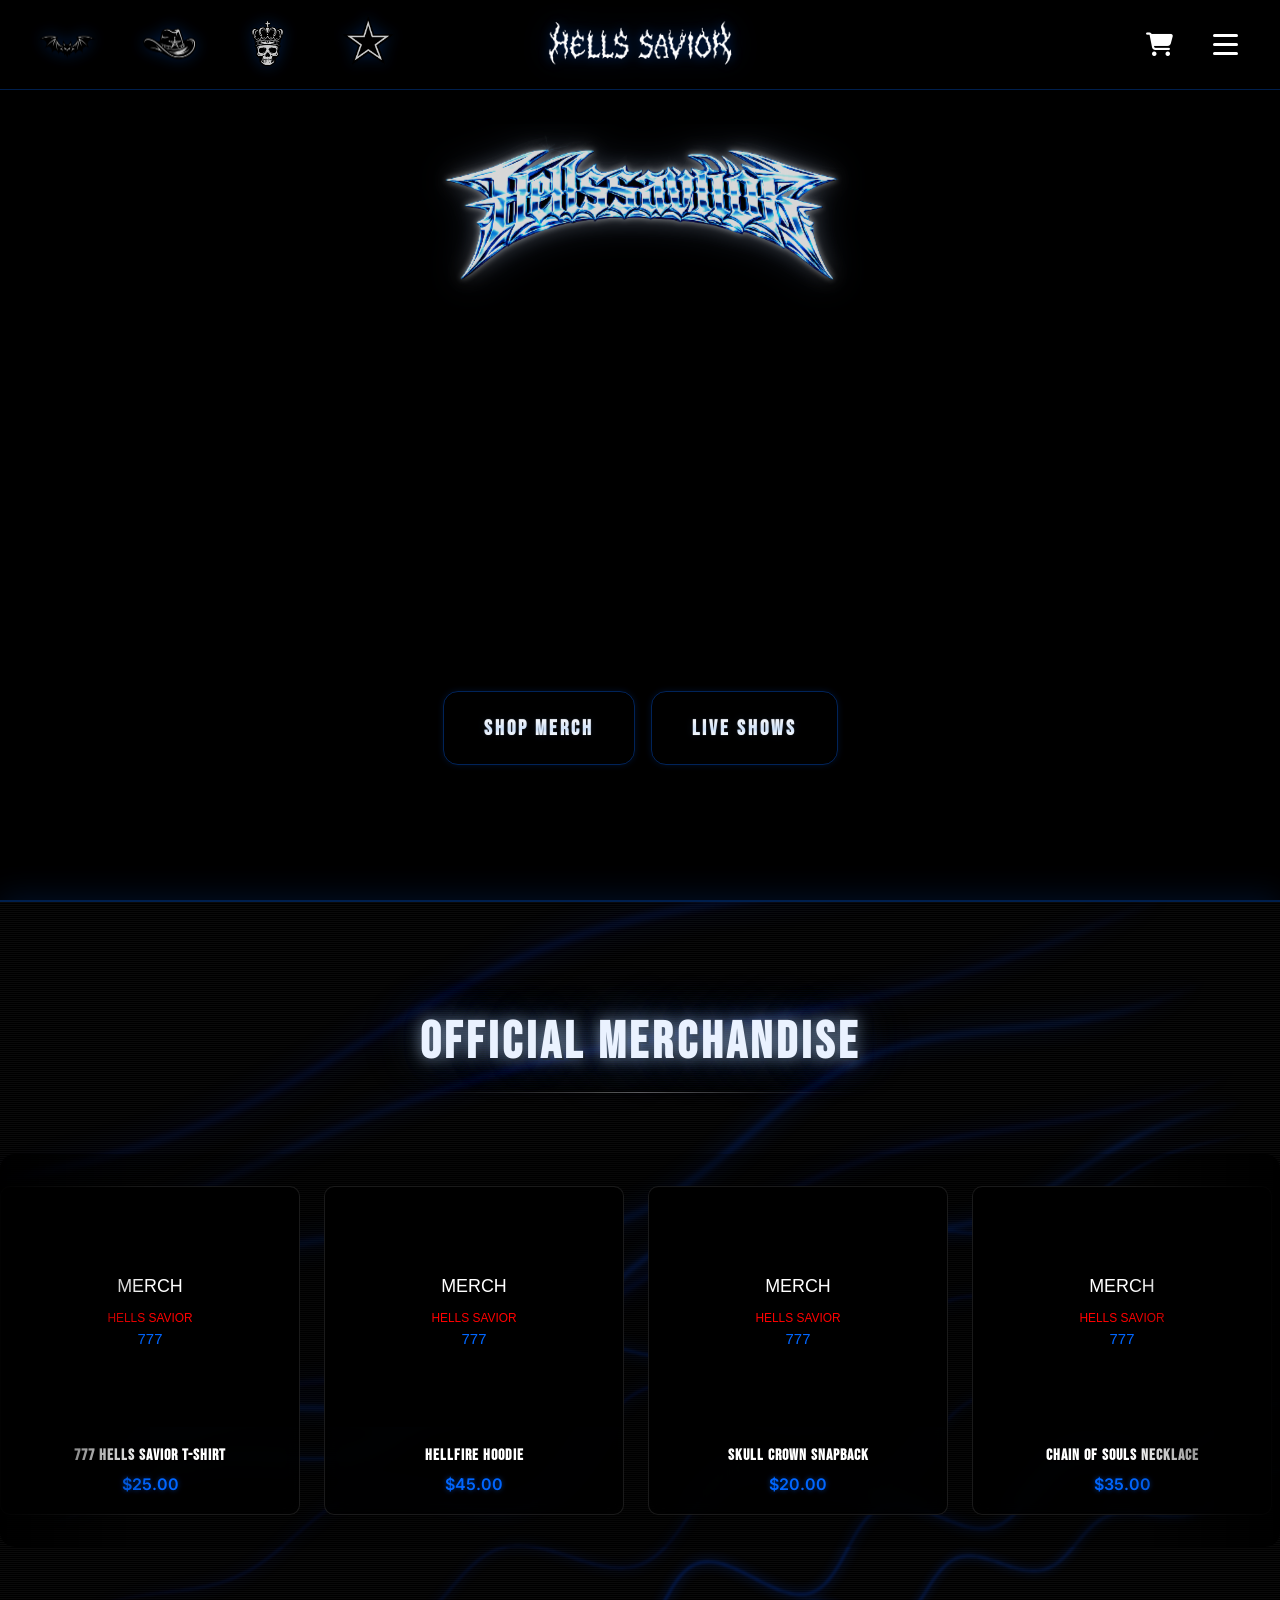
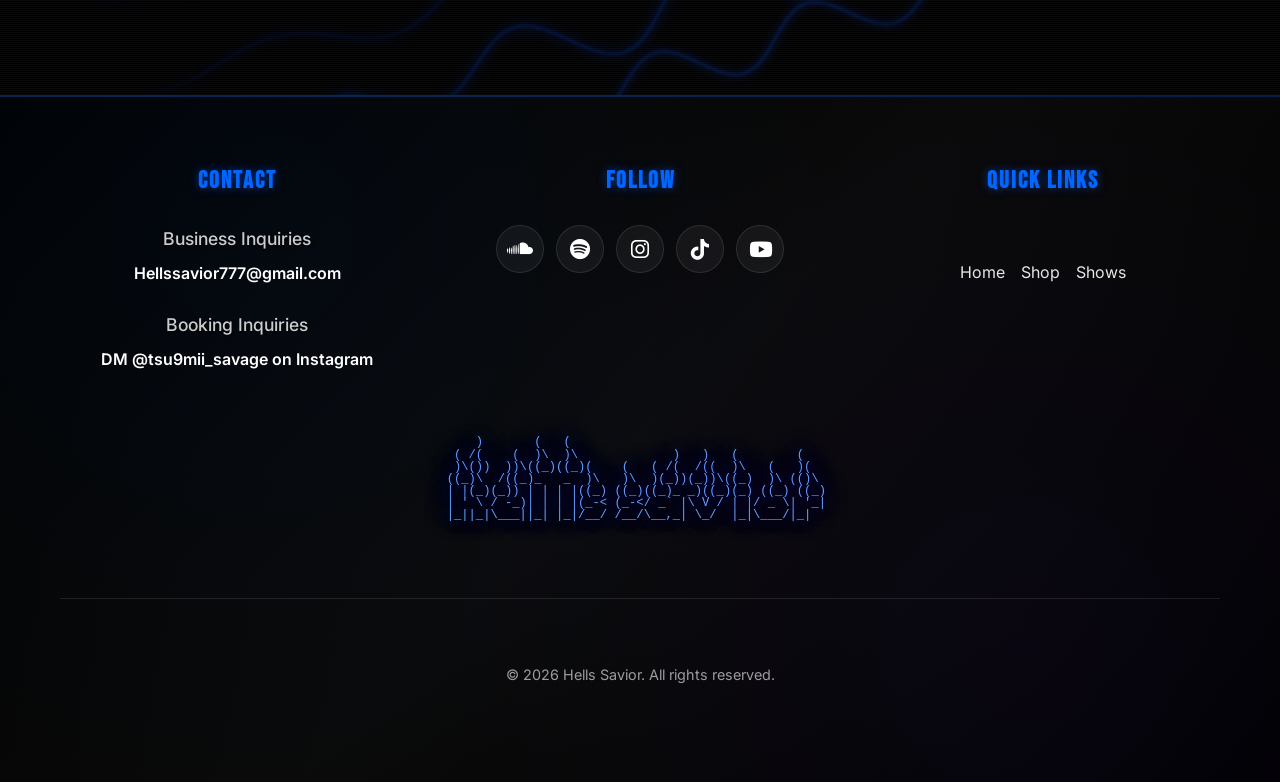
==== commit 9ed3ad81: "Remove password screen for public launch" ====
--- a/index.html
+++ b/index.html
@@ -8,11 +8,10 @@
     <title>Hells Savior - Official Website</title>
     
     <!-- Favicon -->
-    <link rel="icon" type="image/x-icon" href="/favicon.ico">
+    <link rel="icon" type="image/png" href="/assets/images/logos/white-pentagram.png">
     
     <!-- CSS -->
     <link rel="stylesheet" href="src/css/main.css">
-    <link rel="stylesheet" href="src/css/password.css">
     <link rel="stylesheet" href="src/css/animations.css">
     
     <!-- Fonts -->
@@ -27,21 +26,8 @@
     <script src="config/site-config.js"></script>
 </head>
 <body>
-    <!-- Password Screen -->
-    <div id="password-screen" class="password-screen">
-        <div class="password-container">
-            <div class="password-form">
-                <input type="password" id="password-input" placeholder="Password" maxlength="4">
-                <button type="button" id="password-submit">Enter</button>
-            </div>
-            <div id="password-error" class="password-error" style="display: none;">
-                Incorrect password. Try again.
-            </div>
-        </div>
-    </div>
-
     <!-- Main Content -->
-    <div id="main-content" class="main-content">
+    <div id="main-content" class="main-content loaded">
         <!-- Navigation -->
         <nav class="navbar">
             <div class="nav-container">
@@ -90,8 +76,8 @@
             <div class="hamburger-menu-content">
                 <a href="index.html" class="hamburger-link active">Home</a>
                 <a href="shop.html" class="hamburger-link">Shop</a>
+                <a href="shows.html" class="hamburger-link">Shows</a>
                 <a href="about.html" class="hamburger-link">About</a>
-                <a href="#contact" class="hamburger-link">Contact</a>
                 <div class="hamburger-socials">
                     <a href="https://soundcloud.com/hellssavior" target="_blank" class="hamburger-social-link"><i class="fab fa-soundcloud"></i> SoundCloud</a>
                     <a href="https://open.spotify.com/artist/6ymhBvJpIxbmAzskeuLHOm?si=hUrQgnj4Qtuc20bTeUz5wQ" target="_blank" class="hamburger-social-link"><i class="fab fa-spotify"></i> Spotify</a>
@@ -163,8 +149,11 @@
 
             <div class="hero-content">
               <div class="hero-buttons">
-                <a href="shop.html" class="hero-btn merch-btn primary-btn">
+                <a href="shop.html" class="hero-btn merch-btn">
                   <span class="hero-btn-text">SHOP MERCH</span>
+                </a>
+                <a href="shows.html" class="hero-btn merch-btn">
+                  <span class="hero-btn-text">LIVE SHOWS</span>
                 </a>
               </div>
             </div>
@@ -239,7 +228,7 @@
                         <div class="footer-nav-links">
                             <a href="index.html">Home</a>
                             <a href="shop.html">Shop</a>
-                            <a href="#contact">Contact</a>
+                            <a href="shows.html">Shows</a>
                         </div>
                     </div>
                 </div>
@@ -257,15 +246,16 @@
     </div>
 
     <!-- JavaScript -->
-    <script src="src/js/password.js"></script>
     <script src="src/js/main.js"></script>
     <script src="src/js/animations.js"></script>
     <script src="src/js/shopify.js"></script>
     <script src="src/js/cart.js"></script>
     <script src="src/js/merch-soundwave.js"></script>
     <script>
-        // Ensure hamburger works immediately without waiting for pageLoaded event
+        // Dispatch pageLoaded event so dependent scripts initialize properly
         document.addEventListener('DOMContentLoaded', function() {
+            document.dispatchEvent(new CustomEvent('pageLoaded'));
+
             var mobileMenu = document.getElementById('mobile-menu');
             var hamburgerMenu = document.getElementById('hamburger-menu');
             if (!mobileMenu || !hamburgerMenu) return;
--- a/src/css/main.css
+++ b/src/css/main.css
@@ -660,20 +660,76 @@
     text-shadow: 0 0 20px rgba(30, 215, 96, 0.8);
 }
 
-/* Responsive logo sizing — fill the screen width on mobile */
+/* Responsive logo sizing — larger & centered on mobile */
 @media (max-width: 768px) {
   .logo-glass,
   .logo-chrome {
-    width: 95vw;
-    top: 35%;
+    width: 115vw;
+    top: 30%;
+    aspect-ratio: auto;
+  }
+
+  /* Move shop button to lower third */
+  .hero-content {
+    bottom: 12vh;
+    top: auto;
+    display: flex;
+    flex-direction: column;
+    align-items: center;
+    gap: 0;
+  }
+
+  .hero-buttons {
+    flex-direction: column;
+    align-items: center;
+    gap: 0;
+    margin-top: 0;
+  }
+
+  .hero-btn.merch-btn.primary-btn {
+    transform: scale(1);
+    width: auto;
+    max-width: none;
+    padding: 1rem 3rem;
+    font-size: 1.2rem;
+    letter-spacing: 4px;
+    border-radius: 50px;
+    background: transparent !important;
+    border: 1.5px solid rgba(255, 255, 255, 0.25) !important;
+    box-shadow:
+      0 0 20px rgba(0, 102, 255, 0.15),
+      inset 0 0 20px rgba(0, 102, 255, 0.05) !important;
+    backdrop-filter: blur(12px) saturate(150%);
+    -webkit-backdrop-filter: blur(12px) saturate(150%);
+    transition: all 0.4s ease;
+  }
+
+  .hero-btn.merch-btn.primary-btn:hover,
+  .hero-btn.merch-btn.primary-btn:active {
+    border-color: rgba(0, 102, 255, 0.5) !important;
+    box-shadow:
+      0 0 30px rgba(0, 102, 255, 0.3),
+      inset 0 0 25px rgba(0, 102, 255, 0.1) !important;
+    transform: scale(1.05);
   }
 }
 
 @media (max-width: 480px) {
   .logo-glass,
   .logo-chrome {
-    width: 98vw;
-    top: 33%;
+    width: 120vw;
+    top: 28%;
+    aspect-ratio: auto;
+  }
+
+  .hero-content {
+    bottom: 10vh;
+  }
+
+  .hero-btn.merch-btn.primary-btn {
+    padding: 0.9rem 2.5rem;
+    font-size: 1.1rem;
+    letter-spacing: 3px;
   }
 }
 
@@ -3202,14 +3258,41 @@
 /* Footer Responsive */
 @media (max-width: 768px) {
     .footer {
-        padding: 2rem 0 1.5rem;
+        padding: 3rem 0 2rem;
         margin-top: 0;
     }
 
     .footer-content {
-        grid-template-columns: 1fr;
-        gap: 1.5rem;
+        flex-direction: column;
+        gap: 2.5rem;
         text-align: center;
+        align-items: center;
+    }
+
+    .footer-section {
+        width: 100%;
+        max-width: 400px;
+        align-items: center;
+    }
+
+    .footer-section h3 {
+        font-size: 1.2rem;
+        margin-bottom: 1rem;
+        min-height: auto;
+    }
+
+    .contact-info {
+        margin-bottom: 1.25rem;
+    }
+
+    .contact-info p {
+        margin-bottom: 0.4rem;
+        font-size: 0.95rem;
+    }
+
+    .contact-info a {
+        font-size: 0.9rem;
+        word-break: break-word;
     }
 
     /* Social links: icon-only row on mobile */
@@ -3217,7 +3300,7 @@
         flex-direction: row;
         flex-wrap: wrap;
         justify-content: center;
-        gap: 0.75rem;
+        gap: 0.85rem;
         align-items: center;
     }
 
@@ -3244,23 +3327,22 @@
 
     .footer-nav-links {
         align-items: center;
-        flex-direction: row;
-        flex-wrap: wrap;
-        justify-content: center;
-        gap: 1rem;
+        flex-direction: column;
+        gap: 0.75rem;
     }
 
     .footer-nav-links a {
-        font-size: 0.9rem;
-    }
-
-    .footer-section h3 {
-        font-size: 1.1rem;
-        margin-bottom: 0.75rem;
+        font-size: 1rem;
+        padding: 0.4rem 0;
+    }
+
+    /* Hide Quick Links section on mobile — redundant with hamburger menu */
+    .footer-section.footer-links {
+        display: none !important;
     }
 
     .footer-ascii {
-        margin-top: 2rem;
+        margin-top: 2.5rem;
         margin-bottom: 2rem;
         overflow: hidden;
     }
@@ -3273,9 +3355,39 @@
         font-size: 0.6rem;
         overflow-x: scroll;
     }
+
+    .footer-bottom {
+        padding-top: 2rem;
+    }
+
+    .footer-bottom p {
+        font-size: 0.85rem;
+    }
 }
 
 @media (max-width: 480px) {
+    .footer {
+        padding: 2.5rem 0 1.5rem;
+    }
+
+    .footer-content {
+        gap: 2rem;
+        padding: 0 0.5rem;
+    }
+
+    .footer-section h3 {
+        font-size: 1.1rem;
+        margin-bottom: 0.85rem;
+    }
+
+    .contact-info p {
+        font-size: 0.9rem;
+    }
+
+    .contact-info a {
+        font-size: 0.85rem;
+    }
+
     .footer-social-link {
         width: 44px;
         height: 44px;
@@ -3285,6 +3397,10 @@
         font-size: 1.2rem;
     }
 
+    .footer-nav-links a {
+        font-size: 0.95rem;
+    }
+
     .ascii-logo {
         font-size: clamp(8px, 2.5vw, 12px);
     }
@@ -3292,9 +3408,9 @@
     .ascii-art {
         font-size: 0.5rem;
     }
-    
-    .footer-section h3 {
-        font-size: 1rem;
+
+    .footer-bottom {
+        padding-top: 1.5rem;
     }
 }
 
